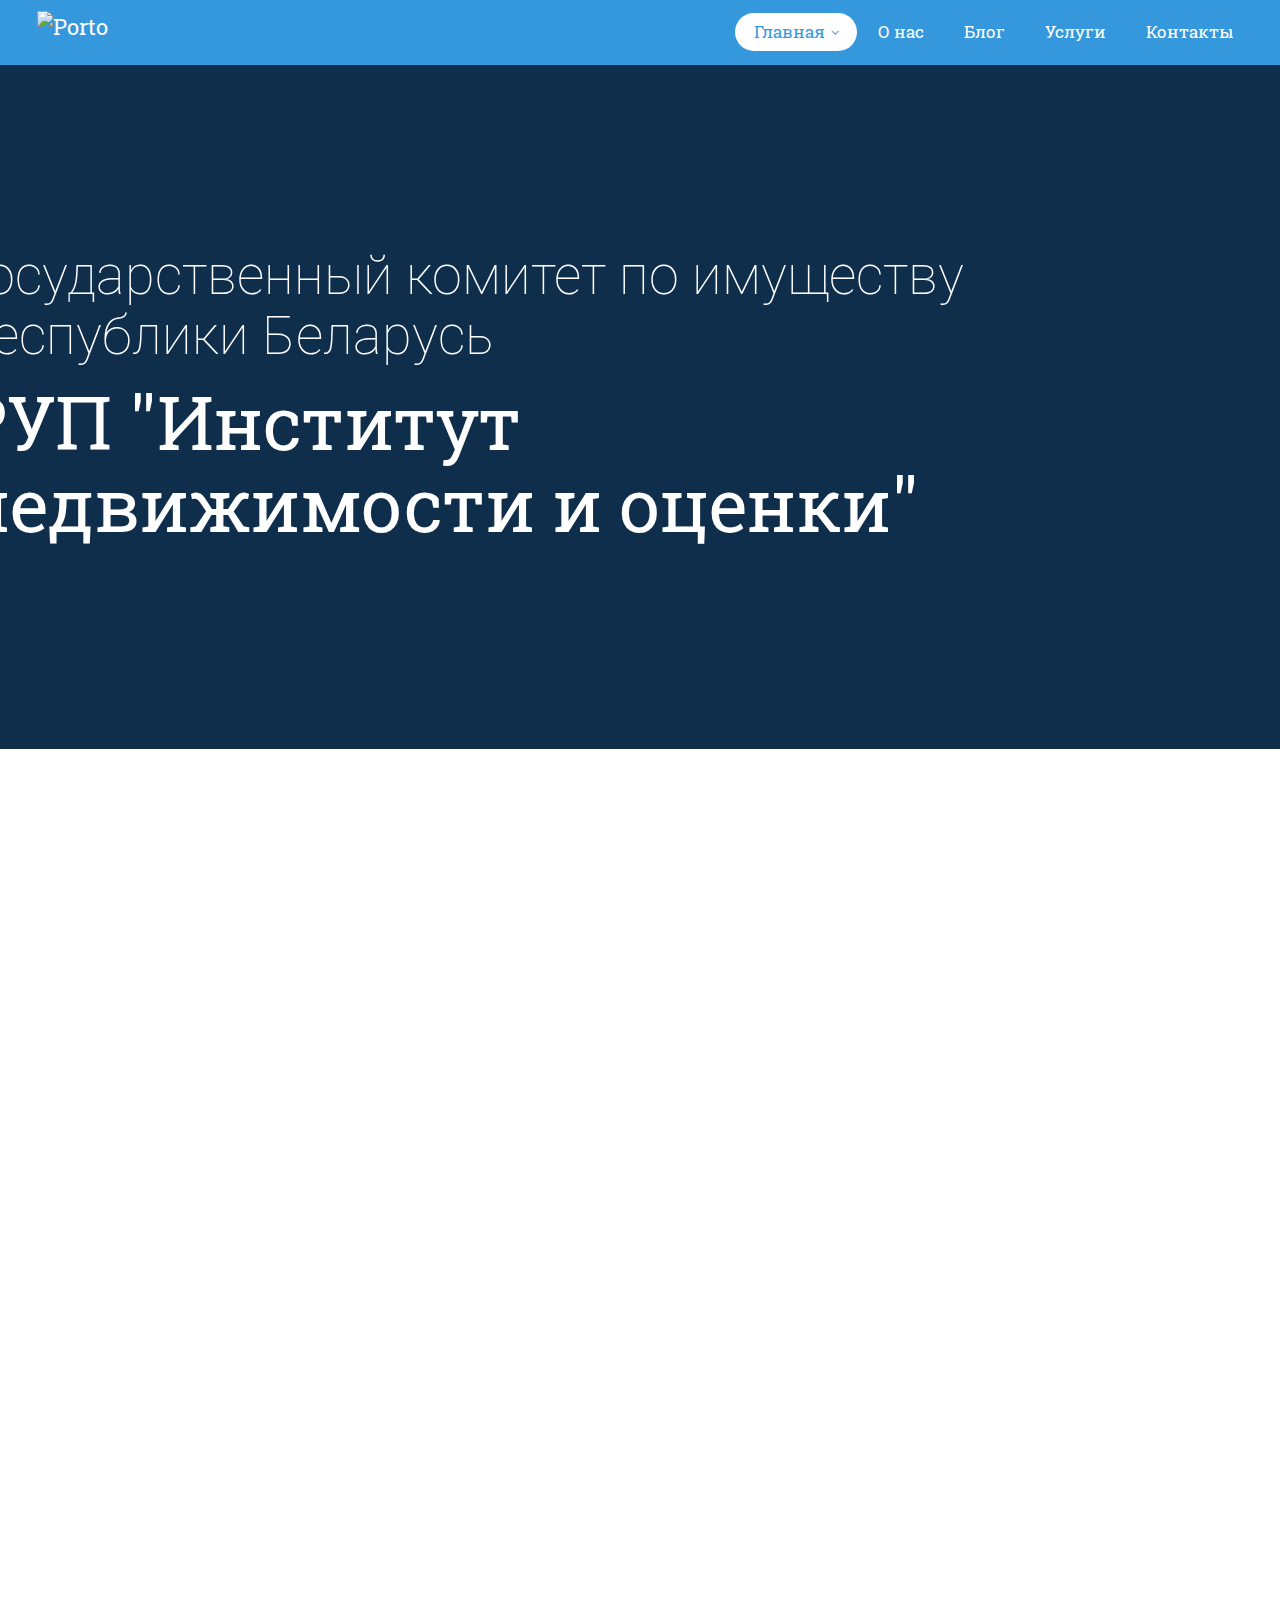
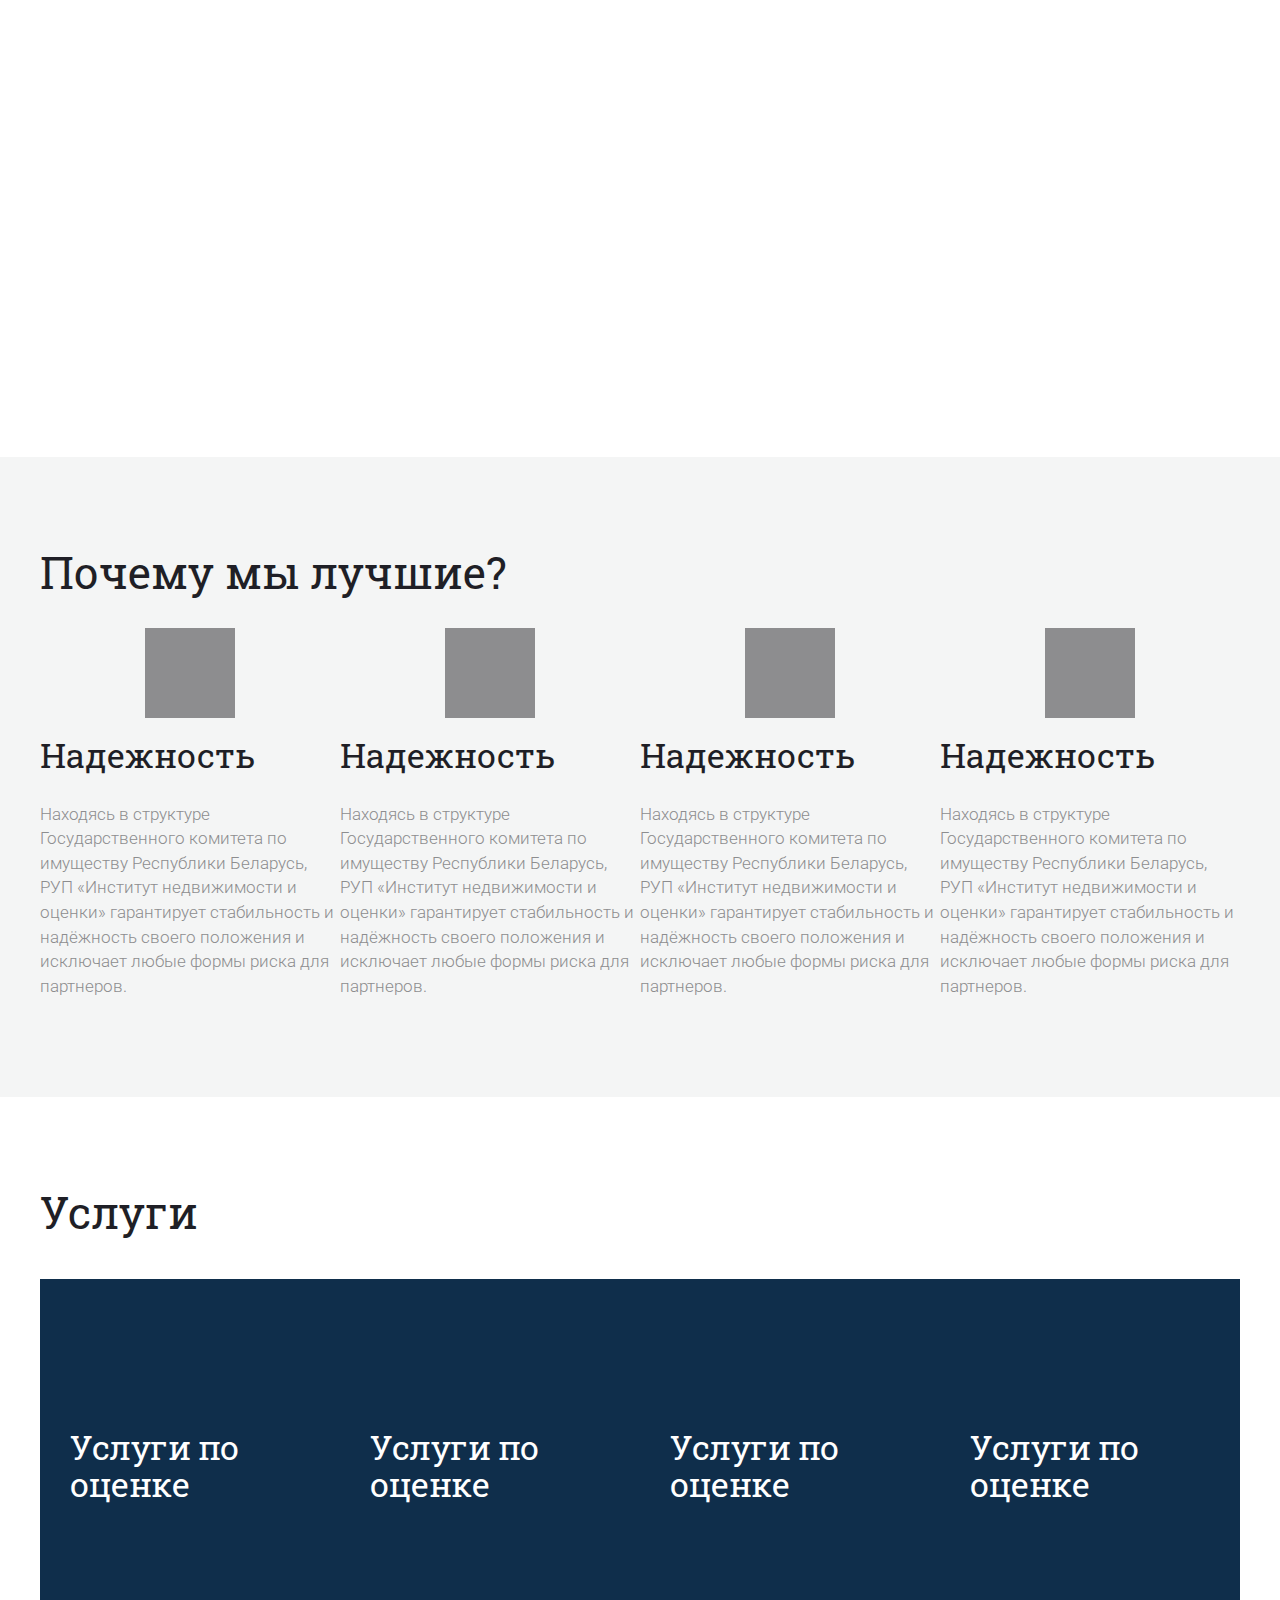
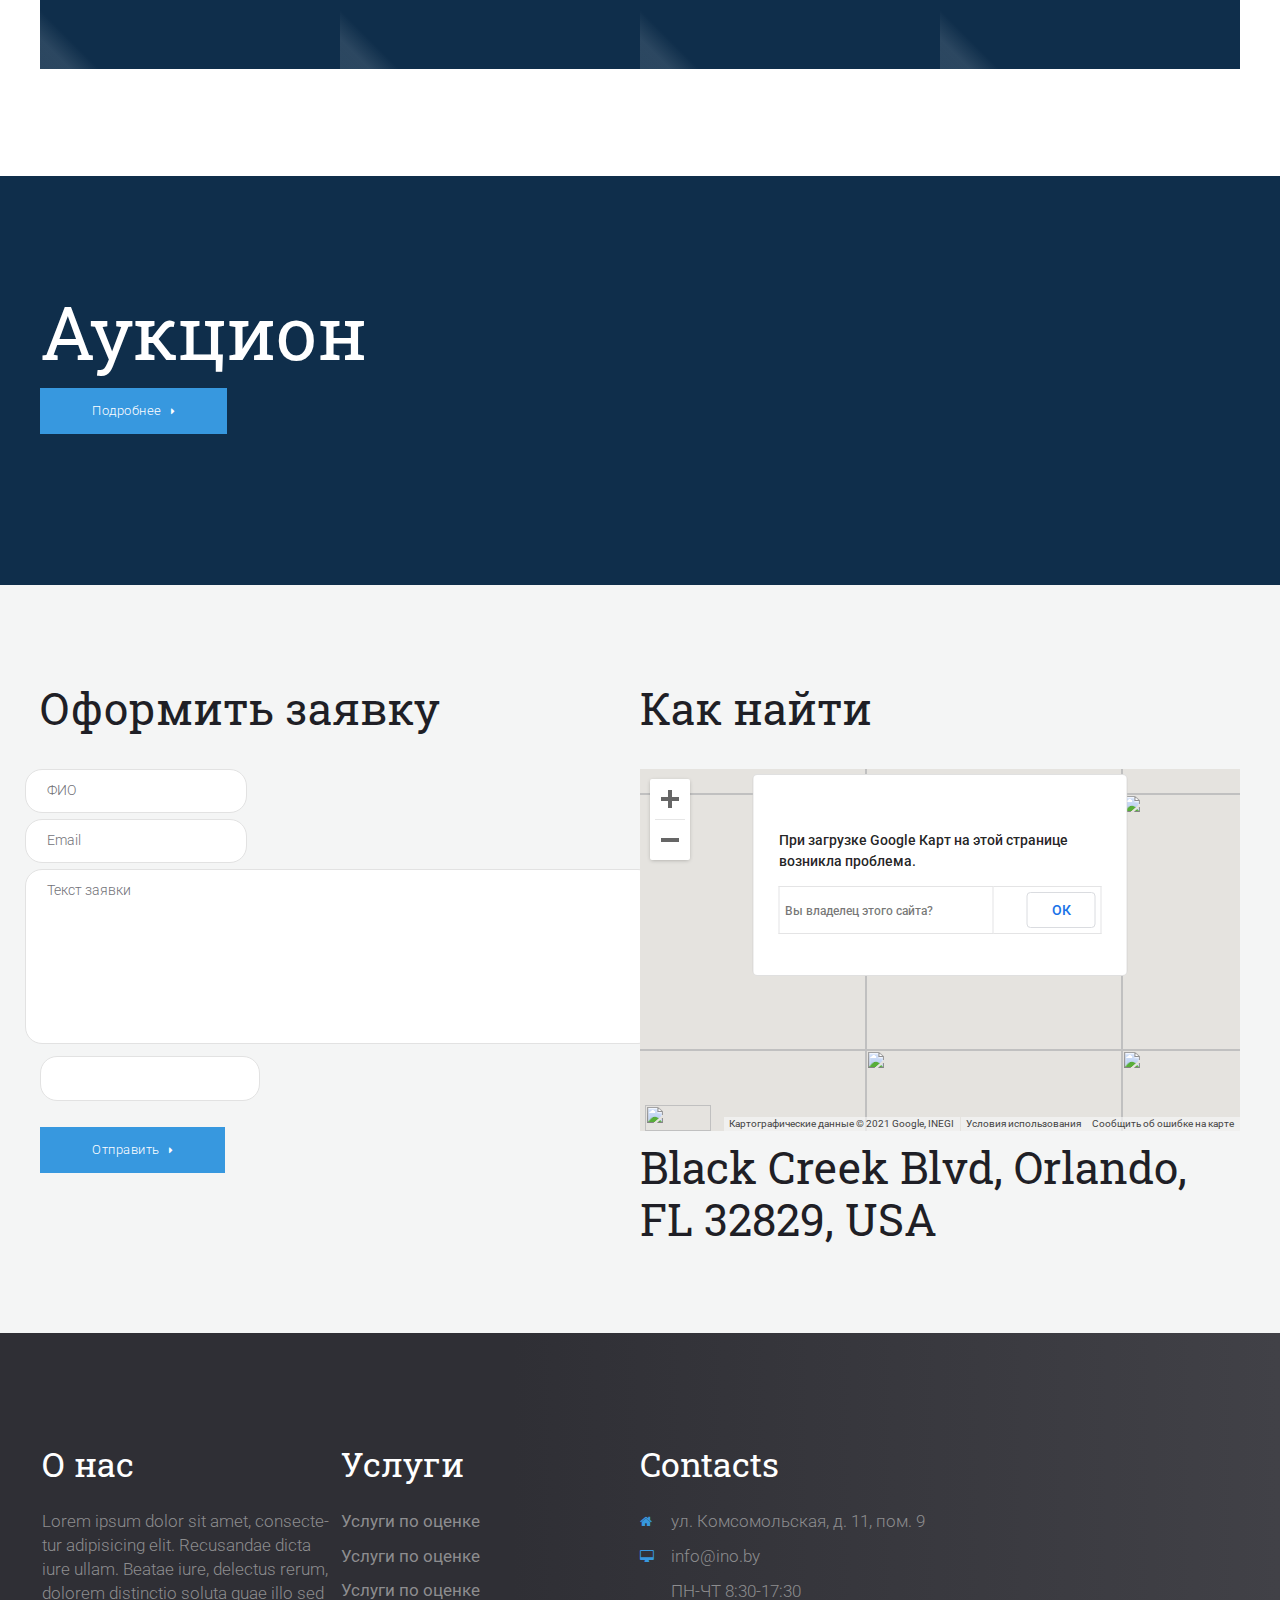
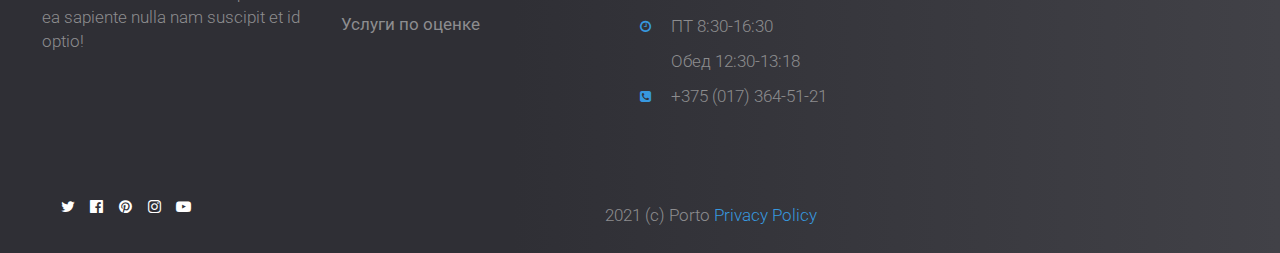
==== index.html @ dc5984ac "first commit" ====
<!DOCTYPE html>
<html lang="en-US">

<head>
    <style>
        .gm-control-active>img {
            box-sizing: content-box;
            display: none;
            left: 50%;
            pointer-events: none;
            position: absolute;
            top: 50%;
            transform: translate(-50%, -50%)
        }

        .gm-control-active>img:nth-child(1) {
            display: block
        }

        .gm-control-active:hover>img:nth-child(1),
        .gm-control-active:active>img:nth-child(1) {
            display: none
        }

        .gm-control-active:hover>img:nth-child(2),
        .gm-control-active:active>img:nth-child(3) {
            display: block
        }
    </style>
    <link type="text/css" rel="stylesheet"
        href="https://fonts.googleapis.com/css?family=Roboto:300,400,500,700|Google+Sans:400,500,700">
    <style>
        .gm-ui-hover-effect {
            opacity: .6
        }

        .gm-ui-hover-effect:hover {
            opacity: 1
        }
    </style>
    <style>
        .gm-style .gm-style-cc span,
        .gm-style .gm-style-cc a,
        .gm-style .gm-style-mtc div {
            font-size: 10px;
            box-sizing: border-box
        }
    </style>
    <style>
        @media print {

            .gm-style .gmnoprint,
            .gmnoprint {
                display: none
            }
        }

        @media screen {

            .gm-style .gmnoscreen,
            .gmnoscreen {
                display: none
            }
        }
    </style>
    <style>
        .dismissButton {
            background-color: #fff;
            border: 1px solid #dadce0;
            color: #1a73e8;
            border-radius: 4px;
            font-family: Roboto, sans-serif;
            font-size: 14px;
            height: 36px;
            cursor: pointer;
            padding: 0 24px
        }

        .dismissButton:hover {
            background-color: rgba(66, 133, 244, 0.04);
            border: 1px solid #d2e3fc
        }

        .dismissButton:focus {
            background-color: rgba(66, 133, 244, 0.12);
            border: 1px solid #d2e3fc;
            outline: 0
        }

        .dismissButton:hover:focus {
            background-color: rgba(66, 133, 244, 0.16);
            border: 1px solid #d2e2fd
        }

        .dismissButton:active {
            background-color: rgba(66, 133, 244, 0.16);
            border: 1px solid #d2e2fd;
            box-shadow: 0 1px 2px 0 rgba(60, 64, 67, 0.3), 0 1px 3px 1px rgba(60, 64, 67, 0.15)
        }

        .dismissButton:disabled {
            background-color: #fff;
            border: 1px solid #f1f3f4;
            color: #3c4043
        }
    </style>
    <style>
        .gm-style-pbc {
            transition: opacity ease-in-out;
            background-color: rgba(0, 0, 0, 0.45);
            text-align: center
        }

        .gm-style-pbt {
            font-size: 22px;
            color: white;
            font-family: Roboto, Arial, sans-serif;
            position: relative;
            margin: 0;
            top: 50%;
            -webkit-transform: translateY(-50%);
            -ms-transform: translateY(-50%);
            transform: translateY(-50%)
        }
    </style>
    <style>
        .gm-style img {
            max-width: none;
        }

        .gm-style {
            font: 400 11px Roboto, Arial, sans-serif;
            text-decoration: none;
        }
    </style>
    <meta charset="UTF-8">
    <script async="" src="//www.googletagmanager.com/gtm.js?id=GTM-P9FT69"></script>
    <script id="twitter-wjs" src="https://platform.twitter.com/widgets.js"></script>
    <script src="/cdn-cgi/apps/head/3ts2ksMwXvKRuG480KNifJ2_JNM.js"></script>
    <script src="/cdn-cgi/apps/body/4o300efCt-CXoq1JEC-sVReFz48.js"></script>
    <link rel="profile" href="https://gmpg.org/xfn/11">
    <link rel="pingback" href="https://ld-wp.template-help.com/wordpress_60123/xmlrpc.php">

    <meta name="viewport" content="width=device-width, initial-scale=1">
    <title>Porto</title>
    <link rel="alternate" type="application/rss+xml" title="Porto » Feed"
        href="https://ld-wp.template-help.com/wordpress_60123/feed/">
    <link rel="alternate" type="application/rss+xml" title="Porto » Comments Feed"
        href="https://ld-wp.template-help.com/wordpress_60123/comments/feed/">
    <script type="text/javascript">
        window._wpemojiSettings = { "baseUrl": "https:\/\/s.w.org\/images\/core\/emoji\/72x72\/", "ext": ".png", "source": { "concatemoji": "https:\/\/ld-wp.template-help.com\/wordpress_60123\/wp-includes\/js\/wp-emoji-release.min.js?ver=4.5.15" } };
        !function (a, b, c) { function d(a) { var c, d, e, f = b.createElement("canvas"), g = f.getContext && f.getContext("2d"), h = String.fromCharCode; if (!g || !g.fillText) return !1; switch (g.textBaseline = "top", g.font = "600 32px Arial", a) { case "flag": return g.fillText(h(55356, 56806, 55356, 56826), 0, 0), f.toDataURL().length > 3e3; case "diversity": return g.fillText(h(55356, 57221), 0, 0), c = g.getImageData(16, 16, 1, 1).data, d = c[0] + "," + c[1] + "," + c[2] + "," + c[3], g.fillText(h(55356, 57221, 55356, 57343), 0, 0), c = g.getImageData(16, 16, 1, 1).data, e = c[0] + "," + c[1] + "," + c[2] + "," + c[3], d !== e; case "simple": return g.fillText(h(55357, 56835), 0, 0), 0 !== g.getImageData(16, 16, 1, 1).data[0]; case "unicode8": return g.fillText(h(55356, 57135), 0, 0), 0 !== g.getImageData(16, 16, 1, 1).data[0] }return !1 } function e(a) { var c = b.createElement("script"); c.src = a, c.type = "text/javascript", b.getElementsByTagName("head")[0].appendChild(c) } var f, g, h, i; for (i = Array("simple", "flag", "unicode8", "diversity"), c.supports = { everything: !0, everythingExceptFlag: !0 }, h = 0; h < i.length; h++)c.supports[i[h]] = d(i[h]), c.supports.everything = c.supports.everything && c.supports[i[h]], "flag" !== i[h] && (c.supports.everythingExceptFlag = c.supports.everythingExceptFlag && c.supports[i[h]]); c.supports.everythingExceptFlag = c.supports.everythingExceptFlag && !c.supports.flag, c.DOMReady = !1, c.readyCallback = function () { c.DOMReady = !0 }, c.supports.everything || (g = function () { c.readyCallback() }, b.addEventListener ? (b.addEventListener("DOMContentLoaded", g, !1), a.addEventListener("load", g, !1)) : (a.attachEvent("onload", g), b.attachEvent("onreadystatechange", function () { "complete" === b.readyState && c.readyCallback() })), f = c.source || {}, f.concatemoji ? e(f.concatemoji) : f.wpemoji && f.twemoji && (e(f.twemoji), e(f.wpemoji))) }(window, document, window._wpemojiSettings);
    </script>
    <style type="text/css">
        img.wp-smiley,
        img.emoji {
            display: inline !important;
            border: none !important;
            box-shadow: none !important;
            height: 1em !important;
            width: 1em !important;
            margin: 0 .07em !important;
            vertical-align: -0.1em !important;
            background: none !important;
            padding: 0 !important;
        }
    </style>
    <link rel="stylesheet" id="contact-form-7-css"
        href="https://ld-wp.template-help.com/wordpress_60123/wp-content/plugins/contact-form-7/includes/css/styles.css?ver=4.5"
        type="text/css" media="all">
    <link rel="stylesheet" id="kamn-css-easy-twitter-feed-widget-css"
        href="https://ld-wp.template-help.com/wordpress_60123/wp-content/plugins/easy-twitter-feed-widget/easy-twitter-feed-widget.css?ver=4.5.15"
        type="text/css" media="all">
    <link rel="stylesheet" id="font-awesome-css"
        href="font-awesome.css"
        type="text/css" media="all">
    <link rel="stylesheet" id="material-icons-css"
        href="https://ld-wp.template-help.com/wordpress_60123/wp-content/themes/porto/assets/css/material-icons.min.css?ver=2.2.0"
        type="text/css" media="all">
    <link rel="stylesheet" id="magnific-popup-css"
        href="https://ld-wp.template-help.com/wordpress_60123/wp-content/themes/porto/assets/css/magnific-popup.min.css?ver=1.0.1"
        type="text/css" media="all">
    <link rel="stylesheet" id="jquery-swiper-css"
        href="https://ld-wp.template-help.com/wordpress_60123/wp-content/themes/porto/assets/css/swiper.min.css?ver=3.3.0"
        type="text/css" media="all">
    <link rel="stylesheet" id="porto-theme-style-css"
        href="porto-theme-style.css"
        type="text/css" media="all">
    <link rel="stylesheet" id="cherry-google-fonts-css"
        href="//fonts.googleapis.com/css?family=Roboto%3A300%7CRoboto+Slab%3A400&amp;subset=latin&amp;ver=4.5.15"
        type="text/css" media="all">
    <link rel="stylesheet" id="tm-builder-modules-style-css"
        href="https://ld-wp.template-help.com/wordpress_60123/wp-content/plugins/power-builder/framework/assets/css/style.css?ver=1.0.0"
        type="text/css" media="all">
    <script type="text/javascript"
        src="https://ld-wp.template-help.com/wordpress_60123/wp-includes/js/jquery/jquery.js?ver=1.12.4"></script>
    <script type="text/javascript"
        src="https://ld-wp.template-help.com/wordpress_60123/wp-includes/js/jquery/jquery-migrate.min.js?ver=1.4.1"></script>
    <link rel="https://api.w.org/" href="https://ld-wp.template-help.com/wordpress_60123/wp-json/">
    <link rel="EditURI" type="application/rsd+xml" title="RSD"
        href="https://ld-wp.template-help.com/wordpress_60123/xmlrpc.php?rsd">
    <link rel="wlwmanifest" type="application/wlwmanifest+xml"
        href="https://ld-wp.template-help.com/wordpress_60123/wp-includes/wlwmanifest.xml">
    <meta name="generator" content="WordPress 4.5.15">
    <link rel="canonical" href="https://ld-wp.template-help.com/wordpress_60123/">
    <link rel="shortlink" href="https://ld-wp.template-help.com/wordpress_60123/">
    <link rel="alternate" type="application/json+oembed"
        href="https://ld-wp.template-help.com/wordpress_60123/wp-json/oembed/1.0/embed?url=https%3A%2F%2Fld-wp.template-help.com%2Fwordpress_60123%2F">
    <link rel="alternate" type="text/xml+oembed"
        href="https://ld-wp.template-help.com/wordpress_60123/wp-json/oembed/1.0/embed?url=https%3A%2F%2Fld-wp.template-help.com%2Fwordpress_60123%2F&amp;format=xml">
    <style type="text/css">
        .recentcomments a {
            display: inline !important;
            padding: 0 !important;
            margin: 0 !important;
        }
    </style>
    <link rel="icon"
        href="https://ld-wp.template-help.com/wordpress_60123/wp-content/uploads/2016/08/cropped-favicon-32x32.png"
        sizes="32x32">
    <link rel="icon"
        href="https://ld-wp.template-help.com/wordpress_60123/wp-content/uploads/2016/08/cropped-favicon-192x192.png"
        sizes="192x192">
    <link rel="apple-touch-icon-precomposed"
        href="https://ld-wp.template-help.com/wordpress_60123/wp-content/uploads/2016/08/cropped-favicon-180x180.png">
    <meta name="msapplication-TileImage"
        content="https://ld-wp.template-help.com/wordpress_60123/wp-content/uploads/2016/08/cropped-favicon-270x270.png">
    <style type="text/css">
        /* #Typography */
        body {
            font-style: normal;
            font-weight: 300;
            font-size: 17px;
            line-height: 1.45;
            font-family: Roboto, sans-serif;
            letter-spacing: 0px;
            text-align: left;
            color: #727278;
        }

        h1 {
            font-style: normal;
            font-weight: 400;
            font-size: 47px;
            line-height: 1.1;
            font-family: 'Roboto Slab', serif;
            letter-spacing: 0px;
            text-align: inherit;
            color: #1f1f26;
        }

        h2 {
            font-style: normal;
            font-weight: 400;
            font-size: 32px;
            line-height: 1.1;
            font-family: 'Roboto Slab', serif;
            letter-spacing: -0.5px;
            text-align: inherit;
            color: #1f1f26;
        }

        h3 {
            font-style: normal;
            font-weight: 400;
            font-size: 27px;
            line-height: 1.2;
            font-family: 'Roboto Slab', serif;
            letter-spacing: 0px;
            text-align: inherit;
            color: #1f1f26;
        }

        h4 {
            font-style: normal;
            font-weight: 400;
            font-size: 24px;
            line-height: 1.3;
            font-family: 'Roboto Slab', serif;
            letter-spacing: 0px;
            text-align: inherit;
            color: #1f1f26;
        }

        h5 {
            font-style: normal;
            font-weight: 400;
            font-size: 28px;
            line-height: 1.4;
            font-family: 'Roboto Slab', serif;
            letter-spacing: 0px;
            text-align: inherit;
            color: #1f1f26;
        }

        h6 {
            font-style: normal;
            font-weight: 400;
            font-size: 18px;
            line-height: 1.78;
            font-family: 'Roboto Slab', serif;
            letter-spacing: 0px;
            text-align: inherit;
            color: #1f1f26;
        }

        @media (min-width: 992px) {
            h1 {
                font-size: 134px;
            }

            h2 {
                font-size: 74px;
            }

            h3 {
                font-size: 44px;
            }

            h4 {
                font-size: 34px;
            }
        }

        a,
        h1 a:hover,
        h2 a:hover,
        h3 a:hover,
        h4 a:hover,
        h5 a:hover,
        h6 a:hover,
        .not-found .page-title {
            color: #3798df;
            transition: .4s all ease;
        }

        a:hover {
            color: #1f1f26;
        }

        /* #Invert Color Scheme */
        .invert {
            color: #8d8d8f;
        }

        .invert h1 {
            color: #fff;
        }

        .invert h2 {
            color: #fff;
        }

        .invert h3 {
            color: #fff;
        }

        .invert h4 {
            color: #fff;
        }

        .invert h5 {
            color: #fff;
        }

        .invert h6 {
            color: #fff;
        }

        .invert a {
            color: #fff;
        }

        .invert a:hover {
            color: #ffffff;
        }

        .invert .btn:hover {
            color: #fff;
        }

        .footer-area.widget-area ul a {
            color: #8d8d8f;
        }

        .footer-area.widget-area ul a:hover {
            color: #ffffff;
        }

        /* #Layout */
        @media (min-width: 1200px) {
            .container {
                max-width: 1200px;
            }
        }

        .ball-beat>div {
            background: #3798df;
        }

        /* #Elements */
        blockquote {
            font-weight: 400;
            color: #1f1f26;
            font-family: Roboto Slab, serif;
            font-size: 18px;
            line-height: 1.78;
        }

        blockquote:before {
            color: #3798df;
        }

        blockquote cite {
            font-size: 14px;
            font-family: Roboto, sans-serif;
            color: #3798df;
            font-style: normal;
            font-weight: 300;
            line-height: 1.45;
            letter-spacing: 0px;
            text-align: left;
        }

        blockquote a:hover {
            color: #3798df;
        }

        code {
            color: #fff;
            background: #3798df;
        }

        ol li:before,
        .site-main ul li::before {
            color: #3798df;
        }

        ul.link-view {
            color: #3798df;
        }

        .list-no-styles ul {
            font-size: 18px;
            line-height: 25px;
            font-weight: 400;
            font-family: Roboto Slab, serif;
        }

        code {
            font-family: Roboto, sans-serif;
        }

        .home .breadcrumbs h5,
        .home .breadcrumbs {
            color: #fff;
        }

        /* #Header */
        .header-container {
            background-color: #3598dd;
            background-image: url();
            background-repeat: repeat;
            background-position: center top;
            background-attachment: scroll;
        }

        /* ##Logo */
        .site-logo {
            font-style: normal;
            font-weight: 400;
            font-size: 22px;
            font-family: 'Roboto Slab', serif;
        }

        .site-logo__link:hover {
            color: #f4f4f4;
        }

        /* ##Top Panel */
        .top-panel {
            background-color: #3598dd;
        }

        .top-panel__message .fa,
        .top-panel__message .material-icons {
            color: #3798df;
        }

        .top-panel.srch-on .header__search .search-form {
            background: #3798df;
        }

        /* #Search Form */
        .search-form__field {
            color: #727278;
        }

        .search-form__field::-webkit-input-placeholder {
            color: #727278;
        }

        .search-form__field::-moz-placeholder {
            color: #727278;
        }

        .search-form__field:-moz-placeholder {
            color: #727278;
        }

        .search-form__field:-ms-input-placeholder {
            color: #727278;
        }

        .top-panel .search-form__submit {
            color: #f4f4f4;
        }

        .top-panel .search-form__submit:hover {
            opacity: 0.6;
        }

        /* #Comment, Contact, Password Forms */
        .comment-form .submit,
        .wpcf7-submit,
        .post-password-form label+input {
            color: #fff;
            background-color: #3798df;
            border-color: #3798df;
        }

        .comment-form .submit:hover,
        .wpcf7-submit:hover,
        .post-password-form label+input:hover {
            color: #fff;
            background-color: rgb(30, 127, 198);
            border-color: rgb(30, 127, 198);
        }

        .comment-form .submit:focus,
        .wpcf7-submit:focus,
        .post-password-form label+input:focus {
            box-shadow: 0 0 10px #3798df;
        }

        /* #Input Placeholders */
        ::-webkit-input-placeholder {
            color: #727278;
        }

        ::-moz-placeholder {
            color: #727278;
        }

        :-moz-placeholder {
            color: #727278;
        }

        :-ms-input-placeholder {
            color: #727278;
        }

        /* #Social */
        .social-list a,
        .social-list a:hover,
        .share-btns__link:hover {
            color: #fff;
            ;
        }

        .social-list a:hover::before,
        .share-btns__link {
            color: #3798df;
        }

        .site-header .social-list a:hover,
        .site-header .social-list a:hover::before {
            color: #3798df;
        }

        .share-btns__link:hover {
            color: #1f1f26;
        }

        .social-list--footer .menu-item a:hover {
            color: #fff;
        }

        .social-list--footer .menu-item a:hover::before {
            color: #3798df;
        }

        /* #Social (invert scheme) */
        .invert .social-list a {
            color: #fff;
        }

        .invert .social-list a:hover {
            color: #f4f4f4;
        }

        .site-header.default .social-list,
        .site-header.centered .social-list,
        .site-header.minimal .social-list {
            background: #3798df;
        }

        /* #Main Menu */
        .main-navigation .menu,
        .main-navigation .menu>li>a {
            color: #fff;
            font-style: normal;
            font-weight: 400;
            font-family: 'Roboto Slab', serif;
        }

        .main-navigation .menu,
        .main-navigation .menu a {
            color: #3798df;
        }

        .main-navigation .menu>li>a:hover,
        .main-navigation .menu>li.menu-hover>a,
        .main-navigation .menu>li.current_page_item>a,
        .main-navigation .menu>li.current_page_ancestor>a,
        .main-navigation .menu>li.current-menu-item>a,
        .main-navigation .menu>li.current-menu-ancestor>a {
            color: #3798df;
            background: #fff;
        }

        @media (max-width: 767px) {

            .main-navigation .menu>li>a:hover,
            .main-navigation .menu>li.menu-hover>a,
            .main-navigation .menu>li.current_page_item>a,
            .main-navigation .menu>li.current_page_ancestor>a,
            .main-navigation .menu>li.current-menu-item>a,
            .main-navigation .menu>li.current-menu-ancestor>a {
                color: #1f1f26;
                background: none;
            }
        }

        .main-navigation .sub-menu {
            background: #fff;
            border: 2px solid #3798df;
            box-sizing: border-box;
        }

        .main-navigation ul ul a {
            color: #727278;
        }

        .main-navigation .sub-menu>li>a:hover,
        .main-navigation .sub-menu>li.menu-hover>a,
        .main-navigation .sub-menu>li.current_page_item>a,
        .main-navigation .sub-menu>li.current_page_ancestor>a,
        .main-navigation .sub-menu>li.current-menu-item>a,
        .main-navigation .sub-menu>li.current-menu-ancestor>a {
            color: #1f1f26;
        }

        .menu-item__desc {}

        /* #Footer Menu */
        .footer-menu__items li.current-menu-item a,
        .footer-menu__items li.current_page_item a {
            color: #727278;
        }

        @media (min-width: 768px) {

            .main-navigation .menu>li.current-menu-ancestor::after,
            .main-navigation .menu>li.current-page-item::after,
            .main-navigation .menu>li.current-menu-item::after,
            .main-navigation .menu>li:hover::after {
                color: #3798df;
                z-index: 111111;
            }
        }

        /* #Entry Meta */
        .post__cats {
            font-family: 'Roboto Slab', serif;
            font-size: 13px;
            font-weight: 300;
        }

        .post__cats a,
        .sticky__label {
            color: #fff;
            background-color: #3798df;
        }

        .post__cats a:hover {
            color: #3798df;
            background-color: #1f1f26;
        }

        .entry-meta .material-icons,
        .post__tags .material-icons,
        .entry-meta .fa,
        .post__tags .fa {
            color: rgba(55, 152, 223, 0.3);
        }

        .invert .post__cats a:hover {
            color: #3798df;
            background-color: #8d8d8f;
        }

        /* #Post Format */
        .format-quote .post-quote {
            color: #8d8d8f;
            background-color: #f4f4f4;
        }

        .has-thumb .post-thumbnail__format-link,
        .post-format-link,
        .post-format-link:hover {
            color: #fff;
            background-color: rgba(55, 152, 223, 0.8);
            font-family: 'Roboto Slab', serif;
            text-decoration: none;
        }

        .post-format-link {
            font-size: 18px;
        }

        .post-format-link:hover {
            color: rgb(0, 0, 0);
        }

        @media (max-width: 567px) {
            .post-format-link {
                font-size: 15px;
            }
        }

        .has-thumb .post-thumbnail__format-link .post-format-link {
            background: none;
        }

        /* #Author Bio */
        .post-author__holder {
            background-color: #f8f8f8;
            font-size: 18px;
            line-height: 28px;
        }

        .post-author__title a:hover {
            color: #ffffff;
        }

        .comments-area {
            background-color: #f8f8f8;
        }

        /* #Comment Reply Link */
        #cancel-comment-reply-link {
            color: #3798df;
        }

        #cancel-comment-reply-link:hover {
            color: #f4f4f4;
        }

        /*audio player*/
        .mejs-container.mejs-audio {
            max-width: 651px;
            margin-bottom: 10px;
        }

        .mejs-controls .mejs-time-rail .mejs-time-current {
            background: #3798df !important;
        }

        /* #Paginations */
        .page-numbers,
        .page-links a {
            font-style: normal;
            font-weight: 400;
            font-size: 18px;
            font-family: 'Roboto Slab', serif;
            letter-spacing: 0px;
            color: #1f1f26;
        }

        a.page-numbers:hover,
        .page-numbers.current,
        .page-links a:hover,
        .page-links>.page-links__item {
            color: #3798df;
            border-color: #3798df;
        }

        .page-numbers.next,
        .page-numbers.prev {
            border: 2px solid #1f1f26;
            color: #1f1f26;
        }

        .page-numbers.next:hover,
        .page-numbers.prev:hover {
            color: #3798df;
            border-color: #3798df;
            border-width: 2px;
        }

        /* #Breadcrumbs */
        .breadcrumbs__item {
            font-style: normal;
            font-weight: 300;
            font-size: 14px;
            line-height: 1.5;
            font-family: Roboto, sans-serif;
            letter-spacing: 0px;
        }

        @media (min-width: 991px) {
            line-height: 2.7;
        }

        .post-navigation {
            font-style: normal;
            font-weight: 400;
            font-size: 18px;
            line-height: 1.78;
            font-family: 'Roboto Slab', serif;
            letter-spacing: 0px;
            text-align: inherit;
            color: #1f1f26;
        }

        .post-navigation a {
            color: #1f1f26;
        }

        .post-navigation a:before,
        .post-navigation a:after,
        .post-navigation a:hover {
            color: #3798df;
        }

        /* #Footer */
        .site-footer {
            background-color: #2f2f35;
            background: #2f2f35;
            background: -webkit-linear-gradient(to right, #2f2f35 40%, rgb(65, 65, 71) 100%);
            background: linear-gradient(to right, #2f2f35 40%, rgb(65, 65, 71) 100%);
        }

        .footer-area-wrap {
            background-color: #2f2f35;
            background: -webkit-linear-gradient(to right, #2f2f35 40%, rgb(65, 65, 71) 100%);
            background: linear-gradient(to right, #2f2f35 40%, rgb(65, 65, 71) 100%);
        }

        .site-info a:hover {
            color: #727278;
        }

        .footer-container {
            color: #8d8d8f;
        }

        .footer-menu__items .menu-item a {
            color: #fff;
        }

        .footer-menu__items li.current-menu-item a,
        .footer-menu__items li.current_page_item a,
        .footer-menu__items .menu-item a:hover {
            color: #3798df;
        }

        /* #ToTop button */
        #toTop {
            color: #fff;
            background-color: #3798df;
        }

        #toTop:hover {
            color: #3798df;
            background-color: #1f1f26;
        }

        #toTop:before {
            color: inherit;
        }

        /* #Page Preloader */
        .page-preloader__cube:before {
            background-color: #3798df;
        }

        /* #Button Appearance Styles (regular scheme) */
        .btn-default,
        .btn-primary,
        .btn-secondary,
        .btn-default:hover,
        .btn-primary:hover,
        .btn-secondary:hover {
            color: #fff;
        }

        .btn-default {
            background-color: #3798df;
            border-color: #3798df;
        }

        .btn-default:hover {
            background-color: #1f1f26;
            border-color: #1f1f26;
        }

        .btn-default:focus {
            box-shadow: 0 0 10px #3798df;
            _butt
        }

        .site-main .btn,
        .btn {
            background-color: #3798df;
            border-color: #3798df;
            font-weight: 300;
        }

        .btn:hover,
        .btn:active {
            color: #fff;
            font-weight: 300;
            box-shadow: 0 0 16px rgba(55, 152, 223, 0.8);
        }

        .btn-secondary:hover,
        .btn-secondary:active {
            box-shadow: none;
        }

        .btn-primary {}

        #page #tm_builder_outer_content .tm_pb_button:focus,
        #page #tm_builder_outer_content .tm_pb_button:active,
        #page #tm_builder_outer_content .tm_pb_button:hover,
        .btn-primary:focus,
        .btn-primary:active,
        .btn-primary:hover {
            background-color: #3798df;
            border-color: #3798df;
            color: #fff;
            box-shadow: 0 0 16px rgba(55, 152, 223, 0.8);
        }

        #page #tm_builder_outer_content .tm_pb_button:focus,
        .btn-primary:focus {
            box-shadow: 0 0 0px #3798df;
        }

        .site-main .btn-secondary,
        .btn-secondary {
            color: #3798df;
            background: none;
            border: none;
            padding: 0;
            font-size: 13px;
            font-family: 'Roboto Slab', serif;
        }

        .btn-secondary:focus,
        .btn-secondary:hover {
            color: #1f1f26;
            background: none;
        }

        .btn-third {
            background-color: #f4f4f4;
            border-color: #f4f4f4;
        }

        .btn-third:hover {
            background-color: rgb(219, 219, 219);
            border-color: rgb(219, 219, 219);
        }

        .btn-third:focus {
            box-shadow: 0 0 10px #f4f4f4;
        }

        /* #Button Appearance Styles (invert scheme) */
        .invert .btn-default {
            color: #3798df;
            background-color: #fff;
            border-color: #fff;
        }

        .invert .btn-default:hover {
            color: #3798df;
            background-color: #ffffff;
            border-color: #ffffff;
        }

        .invert .btn-default:focus {
            box-shadow: 0 0 10px #fff;
        }

        .invert .btn-secondary {
            color: #3798df;
            background-color: #fff;
            border-color: #fff;
        }

        .invert .btn-secondary:hover {
            color: #3798df;
            background-color: rgb(230, 230, 230);
            border-color: rgb(230, 230, 230);
        }

        .invert .btn-secondary:focus {
            box-shadow: 0 0 10px #fff;
        }

        .invert-btn .btn:hover,
        .invert-btn .tm_pb_button:hover {
            color: #3798df !important;
            background: #fff !important;
        }

        .widget {
            font-weight: 400;
        }

        .textwidget,
        .follow-block__message {
            font-weight: 300;
        }

        /* #Widgets (defaults) */
        .widget li {
            /* color: #3798df; */
        }

        .invert .widget li {
            /* color: #fff; */
        }

        .invert .widget select {
            color: #727278;
        }

        /* #Widget Calendar */
        .widget_calendar,
        .widget_calendar caption {
            font-family: Roboto Slab, serif;
            font-size: 20px;
            color: #1f1f26;
        }

        .invert .widget_calendar,
        .invert .widget_calendar caption {
            color: #fff;
        }

        @media (min-width: 1199px) {

            .widget_calendar,
            .widget_calendar caption {
                font-size: 38px;
            }

            .invert .widget_calendar .calendar_wrap {
                font-size: 30px;
            }

            .invert .widget_calendar {
                margin-top: 34px;
            }
        }

        .widget_calendar caption {
            text-align: right;
            font-size: 18px;
        }

        .invert .widget_calendar th {
            color: #fff;
        }

        .widget_calendar tbody a {
            color: #fff;
            background: #3798df;
            border-radius: 50%;
            display: inline-block;
            overflow: hidden;
        }

        .widget_calendar tbody a:hover {
            background: #1f1f26;
        }

        .widget_calendar #today {
            color: #3798df;
        }

        /* #Widget Tag Cloud */
        .widget_tag_cloud {
            padding-bottom: 35px;
        }

        .tagcloud a {
            color: #1f1f26;
            font-family: Roboto Slab, serif;
            font-size: 18px !important;
        }

        .tagcloud a:hover {
            color: #3798df;
        }

        .invert .tagcloud a {
            color: #fff;
        }

        .invert .tagcloud a:hover {
            color: #8d8d8f;
        }

        /* #Widget Recent Posts */
        .widget_recent_entries a {
            color: #1f1f26;
            font-family: Roboto Slab, serif;
            font-size: 18px;
            line-height: 1.1;
            font-weight: 400;
        }

        .invert .widget_recent_entries a {
            color: #fff;
        }

        .widget_recent_entries a:hover {
            color: #3798df;
        }

        .widget_recent_entries .post-date {
            color: #3798df;
        }

        .invert .widget_recent_entries .post-date {
            color: #3798df;
        }

        /* #Widget Recent Comments */
        .widget_recent_comments .recentcomments>a {
            color: #1f1f26;
            font-family: Roboto Slab, serif;
            font-size: 18px;
            line-height: 1.1;
            display: block !important;
            margin-top: 8px !important;
        }

        .invert .widget_recent_comments .recentcomments>a {
            color: #fff;
        }

        .widget_recent_comments .recentcomments>a:hover {
            color: #3798df;
        }

        .widget_recent_comments .comment-author-link {
            color: #3798df;
        }

        /*--------------------------------------------------------------# Widget Archive--------------------------------------------------------------*/
        .widget_archive {
            background: #f4f4f4;
        }

        /*--------------------------------------------------------------# Widget Categories--------------------------------------------------------------*/
        .widget_categories {
            background: #1f1f26;
        }

        #page #tm_builder_outer_content .widget_categories .widget-title,
        .widget_categories .widget-title {
            color: #fff;
        }

        .widget_categories a:hover {
            color: #fff;
        }

        .invert .widget_categories a:hover {
            color: #3798df;
        }

        /*--------------------------------------------------------------# Widget Text--------------------------------------------------------------*/
        .widget_text {
            color: #1f1f26;
        }

        .footer-area.widget-area .widget_text ul li i {
            color: #3798df;
        }

        .invert .widget_text {
            color: #8d8d8f;
        }

        #sidebar-primary .widget_nav_menu ul.menu li:before {
            color: #3798df;
        }

        #sidebar-primary .widget_nav_menu ul.menu li a {
            color: #727278;
        }

        #sidebar-primary .widget_nav_menu ul.menu li a:hover {
            color: #3798df;
        }

        .widget-taxonomy-tiles__content::before {
            background-color: #3798df;
        }

        .widget-taxonomy-tiles__inner:hover .widget-taxonomy-tiles__content::before {
            background-color: #f4f4f4;
        }

        .widget-taxonomy-tiles__content a:hover {
            color: #3798df;
        }

        .invert .widget-image-grid__content::before {
            background: #f4f4f4;
        }

        .invert .widget-image-grid__title a:hover,
        .invert .widget-image-grid__link:hover {
            color: #3798df;
        }

        /* #Carousel */
        .swiper-slide:hover {
            background-color: rgba(55, 152, 223, 0.1);
        }

        .swiper-pagination-bullet {
            background-color: #3798df;
        }

        .swiper-button-next,
        .swiper-button-prev {
            border: 1px solid rgba(#fff, 0.4);
            color: rgba(#fff, 0.4);
        }

        .swiper-button-next:not(.swiper-button-disabled):hover {
            color: #fff;
            border-color: #fff;
        }

        .swiper-button-prev:not(.swiper-button-disabled):hover {
            color: #fff;
            border-color: #fff;
        }

        .smart-slider__instance .sp-arrow {
            color: #fff;
            background-color: #f4f4f4;
        }

        .smart-slider__instance .sp-next-arrow:hover,
        .smart-slider__instance .sp-previous-arrow:hover {
            color: #fff;
            background-color: #3798df;
        }

        .smart-slider__instance .sp-selected-thumbnail {
            border-color: #3798df;
        }

        .smart-slider__instance .sp-image-container:after {
            background: rgba(244, 244, 244, 0.5);
        }

        .instagram__cover {
            background-color: #3798df;
        }

        .invert .instagram__cover {
            background-color: #fff;
            color: #3798df;
        }

        .subscribe-block__input {
            color: #727278;
        }

        .follow-block .social-list .menu-item>a::before {
            color: #1f1f26;
        }

        .follow-block .social-list .menu-item>a:hover::before {
            color: #fff;
            background: #3798df;
        }

        .invert .widget-subscribe .widget-title {
            color: #1f1f26;
        }

        .subscribe-block__error {
            color: #3798df;
        }

        .widget-subscribe .subscribe-block__input[type='email'].error {
            border: 1px solid #3798df;
        }

        /*heading*/
        #tm_builder_outer_content .tm_pb_module h1 {
            color: #1f1f26;
        }

        #tm_builder_outer_content .tm_pb_module h2 {
            /*color: #1f1f26 !important;*/
        }

        #tm_builder_outer_content .tm_audio_module_meta {
            color: #727278;
        }

        #tm_builder_outer_content .tm_audio_container .mejs-controls .mejs-horizontal-volume-slider .mejs-horizontal-volume-current {
            background: #3798df;
        }

        #tm_builder_outer_content .tm_pb_module h3 {
            color: #1f1f26;
        }

        #tm_builder_outer_content .tm_pb_module h4 {
            color: #1f1f26;
        }

        .tm_pb_builder #page #tm_builder_outer_content .tm_pb_slider_fullwidth_off.tm_pb_post_slider.tm_pb_slider .tm_pb_slide_description .tm_pb_slide_title {
            color: #3798df !important;
        }

        #tm_builder_outer_content .tm_pb_module h4:hover {
            color: #3798df;
        }

        .hover_blurb h4:hover {
            color: #3798df;
        }

        #tm_builder_outer_content h5,
        #tm_builder_outer_content .tm_pb_module.tm_pb_text h5 {
            color: #1f1f26;
        }

        #tm_builder_outer_content.tm_pb_module.invert h1 {
            color: #fff;
        }

        #tm_builder_outer_content .tm_pb_module.inverth2 {
            color: #fff;
        }

        #tm_builder_outer_content .tm_pb_module.invert h3 {
            color: #fff;
        }

        #tm_builder_outer_content.tm_pb_module.invert h4 {
            color: #fff;
        }

        #tm_builder_outer_content .invert h5,
        #tm_builder_outer_content .tm_pb_module.invert h5 {
            color: #fff;
        }

        /*slider*/
        .tm_pb_builder #tm_builder_outer_content .tm-pb-slider-arrows .tm-pb-arrow-prev,
        .tm_pb_builder #tm_builder_outer_content .tm-pb-slider-arrows .tm-pb-arrow-next {
            background: #3798df;
            border: 2px solid rgba(255, 255, 255, 0.5);
            color: rgba(255, 255, 255, 0.5) !important;
            box-shadow: none !important;
        }

        .tm_pb_builder #page #tm_builder_outer_content .tm_pb_slider h3 {
            font-family: Roboto, sans-serif;
        }

        .tm_pb_builder #tm_builder_outer_content .tm-pb-slider-arrows .tm-pb-arrow-prev:hover,
        .tm_pb_builder #tm_builder_outer_content .tm-pb-slider-arrows .tm-pb-arrow-next:hover {
            background: #3798df;
            border: 2px solid #fff;
            color: #fff !important;
        }

        .tm_pb_builder #tm_builder_outer_content .tm-pb-controllers>a::before {
            background: rgba(55, 152, 223, 0.2);
        }

        .tm_pb_builder #tm_builder_outer_content .tm-pb-controllers>a {
            background: rgba(4, 4, 4, 0.5);
        }

        .tm_pb_builder #tm_builder_outer_content .tm-pb-controllers>a,
        #tm_builder_outer_content .tm-pb-controllers .tm-pb-active-control {
            border-color: #fff !important;
        }

        .tm_pb_builder #tm_builder_outer_content .tm-pb-controllers>a:hover,
        #tm_builder_outer_content .tm-pb-controllers .tm-pb-active-control {
            background: #fff !important;
        }

        #tm_builder_outer_content .tm_pb_button {
            background-color: #3798df;
            border-color: #3798df;
            letter-spacing: 0.5px;
        }

        #page #tm_builder_outer_content .tm_pb_slide .tm_pb_button,
        #page #tm_builder_outer_content .tm_pb_slide .tm_pb_button:hover {
            background: none;
        }

        #tm_builder_outer_content .tm_pb_button:hover {
            background: #1f1f26;
        }

        #tm_builder_outer_content .tm_pb_module h1 {
            color: #3798df;
        }

        #tm_builder_outer_content .tm_pb_module h5 {
            color: #1f1f26;
        }

        .tm_pb_builder #tm_builder_outer_content .tm_pb_slide_content p a {
            font-family: Roboto, sans-serif;
        }

        .tm_pb_builder #tm_builder_outer_content .tm_pb_slide_content p a:hover {
            color: #1f1f26;
        }

        /*blog*/
        #tm_builder_outer_content .tm_pb_post_meta {
            color: #3798df;
        }

        #tm_builder_outer_content .tm_pb_post_meta .author>a {
            color: #727278;
        }

        #tm_builder_outer_content .tm_pb_post_meta .author>a:hover {
            color: #1f1f26;
        }

        #tm_builder_outer_content .tm_pb_post_meta>a {
            color: #3798df;
        }

        #tm_builder_outer_content .tm_pb_post_meta>a:hover {
            color: #1f1f26;
        }

        .tm_pb_builder #tm_builder_outer_content .tm_pb_module .entry-title {
            color: #3798df;
        }

        .tm_pb_builder #tm_builder_outer_content .tm_pb_module .entry-title:hover {
            color: #1f1f26;
        }

        #tm_builder_outer_content .tm-pb-arrow-prev,
        #tm_builder_outer_content .tm-pb-arrow-next {
            color: #3798df !important;
        }

        #tm_builder_outer_content .tm-pb-arrow-prev:hover,
        #tm_builder_outer_content .tm-pb-arrow-next:hover {
            color: #1f1f26 !important;
        }

        #tm_builder_outer_content .tm_link_content a.tm_link_main_url:hover,
        #tm_builder_outer_content .tm_link_content h2 a:hover {
            color: #727278 !important;
        }

        #tm_builder_outer_content .tm_quote_content,
        #tm_builder_outer_content .tm_link_content {
            background-color: #3798df;
        }

        #tm_builder_outer_content .tm_audio_content {
            background-color: rgb(172, 172, 172);
        }

        /*contacts*/
        p>a[href^="callto"] {
            color: #727278;
        }

        p>a[href^="callto"]:hover {
            color: #3798df;
        }

        p>a[href^="mailto"] {
            color: #3798df;
        }

        p>a[href^="mailto"]:hover {
            color: #1f1f26;
        }

        /*faqs*/
        #tm_builder_outer_content .faqs .tm_pb_text ul li {
            color: #727278;
        }

        /*social*/
        #tm_builder_outer_content ul.tm_pb_social_media_follow .tm_pb_social_icon a.icon:hover {
            color: #3798df !important;
        }

        /*booked*/
        body table.booked-calendar thead th .monthName {
            color: #727278;
            font-family: Roboto, sans-serif;
        }

        #tm_builder_outer_content .tm_pb_booked_calendar .booked-calendar-shortcode-wrap .booked-calendar-wrap .booked-calendar thead th>a::before,
        .widget.widget_booked_calendar.booked-calendar-shortcode-wrap .booked-calendar-wrap .booked-calendar thead th>a::before {
            color: #3798df;
        }

        #tm_builder_outer_content .tm_pb_booked_calendar .booked-calendar-shortcode-wrap .booked-calendar-wrap .booked-calendar thead th>a:hover::before,
        .widget.widget_booked_calendar .booked-calendar-shortcode-wrap .booked-calendar-wrap .booked-calendar thead th>a:hover::before {
            color: #1f1f26;
        }

        #tm_builder_outer_content .tm_pb_booked_calendar .booked-calendar-shortcode-wrap .booked-calendar-wrap .booked-calendar thead .days th,
        .widget.widget_booked_calendar .booked-calendar-shortcode-wrap .booked-calendar-wrap .booked-calendar thead .days th {
            background: #727278 !important;
            font-family: Roboto, sans-serif;
        }

        #tm_builder_outer_content .tm_pb_booked_calendar .booked-calendar-shortcode-wrap .booked-calendar-wrap .booked-calendar tbody tr td,
        body #tm_builder_outer_content table.booked-calendar td .date,
        #tm_builder_outer_content .tm_pb_booked_calendar .booked-calendar-shortcode-wrap .booked-calendar-wrap .booked-calendar tbody tr td.blur span,
        .widget.widget_booked_calendar .booked-calendar-shortcode-wrap .booked-calendar-wrap .booked-calendar tbody tr td,
        body .widget.widget_booked_calendar table.booked-calendar td .date,
        .widget.widget_booked_calendar .booked-calendar-shortcode-wrap .booked-calendar-wrap .booked-calendar tbody tr td.blur span {
            background: #f4f4f4;
        }

        body #tm_builder_outer_content table.booked-calendar td .date:hover,
        body .widget.widget_booked_calendar table.booked-calendar td .date:hover {
            background: #3798df !important;
        }

        #tm_builder_outer_content .tm_pb_booked_calendar .booked-calendar-shortcode-wrap .booked-calendar-wrap .booked-calendar tbody tr td span .number,
        .widget.widget_booked_calendar .booked-calendar-shortcode-wrap .booked-calendar-wrap .booked-calendar tbody tr td span .number {
            color: #3798df;
            font-family: Roboto, sans-serif;
        }

        #tm_builder_outer_content .tm_pb_booked_calendar .booked-calendar-shortcode-wrap .booked-calendar-wrap .booked-calendar tbody tr td.blur span .number,
        .widget.widget_booked_calendar .booked-calendar-shortcode-wrap .booked-calendar-wrap .booked-calendar tbody tr td.blur span .number {
            color: #727278;
        }

        #tm_builder_outer_content .tm_pb_booked_calendar .booked-calendar-shortcode-wrap .booked-calendar-wrap .booked-calendar tbody tr td.active .date,
        .widget.widget_booked_calendar .booked-calendar-shortcode-wrap .booked-calendar-wrap .booked-calendar tbody tr td.active .date {
            background: #1f1f26;
        }

        #tm_builder_outer_content .tm_pb_booked_calendar .booked-calendar-shortcode-wrap .booked-calendar-wrap .booked-calendar tbody tr.entryBlock td,
        .widget.widget_booked_calendar .booked-calendar-shortcode-wrap .booked-calendar-wrap .booked-calendar tbody tr.entryBlock td {
            border-color: #1f1f26;
        }

        #tm_builder_outer_content .tm_pb_booked_calendar .booked-calendar-shortcode-wrap .booked-calendar-wrap .booked-calendar tbody tr.entryBlock td .button,
        body .booked-modal input.button-primary[type="submit"],
        .widget.widget_booked_calendar .tm_pb_booked_calendar .booked-calendar-shortcode-wrap .booked-calendar-wrap .booked-calendar tbody tr.entryBlock td .button,
        body .booked-modal input.button-primary[type="submit"] {
            background: #3798df;
        }

        #tm_builder_outer_content .tm_pb_booked_calendar .booked-calendar-shortcode-wrap .booked-calendar-wrap .booked-calendar tbody tr.entryBlock td .button:hover,
        body .booked-modal input.button-primary[type="submit"]:hover,
        .widget.widget_booked_calendar.tm_pb_booked_calendar .booked-calendar-shortcode-wrap .booked-calendar-wrap .booked-calendar tbody tr.entryBlock td .button:hover,
        body .booked-modal input.button-primary[type="submit"]:hover {
            background: #1f1f26 !important;
        }

        .widget.widget_booked_calendar .booked-calendar-shortcode-wrap .booked-calendar-wrap .booked-calendar tbody tr.entryBlock td .button {
            background: #3798df;
        }

        .widget.widget_booked_calendar .booked-calendar-shortcode-wrap .booked-calendar-wrap .booked-calendar tbody tr.entryBlock td .button:hover {
            background: #1f1f26 !important;
        }

        body .booked-modal .bm-window .close i {
            color: #3798df;
        }

        body .booked-calendarSwitcher {
            background: #3798df !important;
        }

        body .booked-calendarSwitcher select {
            background: #1f1f26 !important;
        }

        body .booked-form .required-asterisk {
            color: #3798df;
        }

        body table.booked-calendar td.prev-date .number {
            color: #727278 !important;
        }

        body #tm_builder_outer_content table.booked-calendar td.prev-date .date:hover,
        body .widget.widget_booked_calendar table.booked-calendar td.prev-date .date:hover {
            background: #f4f4f4 !important;
        }

        body #tm_builder_outer_content table.booked-calendar td.today .date .number,
        body .widget.widget_booked_calendar table.booked-calendar td.today .date .number {
            color: #fff !important;
        }

        body #tm_builder_outer_content table.booked-calendar td.today .date,
        body .widget.widget_booked_calendar table.booked-calendar td.today .date {
            background: #3798df;
        }

        body #tm_builder_outer_content table.booked-calendar td.today:hover .date:hover,
        body .widget.widget_booked_calendar table.booked-calendar td.today:hover .date:hover {
            background: #1f1f26 !important;
        }

        .tm_pb_builder #tm_builder_outer_content .tm_pb_post .more-link {
            background: #3798df;
        }

        .tm_pb_builder #tm_builder_outer_content .tm_pb_post .more-link:hover {
            background: #1f1f26;
        }

        /* btns on red bg */
        /* small no padding */
        #page #tm_builder_outer_content .tm_pb_slider .tm_pb_button {
            color: #fff;
            ;
            padding: 0;
        }

        #page #tm_builder_outer_content .tm_pb_slider .tm_pb_button:hover {
            color: #1f1f26;
        }

        #tm_builder_outer_content .tm_pb_counter_title {
            font-family: 'Roboto Slab', serif;
            color: #1f1f26;
        }

        /*toggles*/
        /*accordion*/
        #page #tm_builder_outer_content .tm_pb_toggle_title {
            color: #1f1f26;
        }

        #page #tm_builder_outer_content .tm_pb_toggle_open .tm_pb_toggle_title,
        #page #tm_builder_outer_content .tm_pb_toggle_title:hover {
            color: #3798df;
        }

        #page #tm_builder_outer_content .tm_pb_toggle_title:before {
            color: #3798df;
        }

        @media (min-width: 991px) {
            #page #tm_builder_outer_content .tm_pb_accordion .tm_pb_toggle_open .tm_pb_toggle_title {
                font-size: 44px;
            }
        }

        #tm_builder_outer_content .tm_pb_slider {
            background: #3798df;
        }

        #page #tm_builder_outer_content .tm_pb_audio_module_content h2 {
            color: #1f1f26 !important;
        }

        #tm_builder_outer_content .tm_pb_toggle_title {
            color: #3798df;
        }

        #tm_builder_outer_content .tm_pb_column,
        #tm_builder_outer_content .tm_pb_column .tm_pb_module.tm_pb_pricin,
        #tm_builder_outer_content .tm_pb_pricing_content_top .tm_pb_tm_price {
            color: #1f1f26;
        }

        #tm_builder_outer_content .tm_pb_column .tm_pb_module.tm_pb_pricing .tm_pb_pricing_content_top .tm_pb_frequency {
            color: #3798df !important;
        }

        #tm_builder_outer_content .tm_pb_column .tm_pb_module.tm_pb_pricing .tm_pb_pricing_table.tm_pb_featured_table .tm_pb_pricing_table_button {
            /* color: #3798df; */
        }

        #page #tm_builder_outer_content .tm_pb_column .tm_pb_module.tm_pb_pricing .tm_pb_pricing_table.tm_pb_featured_table .tm_pb_pricing_table_button:hover {
            color: #3798df;
            background: #fff;
            border-color: #fff;
        }

        .tm_pb_builder #tm_builder_outer_content .tm_pb_cta.invert a.tm_pb_promo_button {
            color: #3798df;
        }

        .tm_pb_builder #tm_builder_outer_content .tm_pb_cta.invert a.tm_pb_promo_button:hover {
            background: #1f1f26;
            color: #fff;
        }

        #tm_builder_outer_content .tm_pb_promo .tm_pb_promo_description h5 {
            color: #3798df;
        }

        #tm_builder_outer_content .tm_pb_promo.invert .tm_pb_promo_description h5 {
            color: #fff;
        }

        #tm_builder_outer_content .tm_pb_module.tm_pb_tabs .tm_pb_tabs_controls li a {
            color: rgba(114, 114, 120, 0.5);
            font-weight: 400;
            font-family: 'Roboto Slab', serif;
        }

        #tm_builder_outer_content .tm_pb_module.tm_pb_tabs .tm_pb_tabs_controls li:before {
            background: #fff;
        }

        #tm_builder_outer_content .tm_pb_module.tm_pb_tabs .tm_pb_tabs_controls li:hover a,
        #tm_builder_outer_content .tm_pb_module.tm_pb_tabs .tm_pb_tabs_controls li.tm_pb_tab_active a {
            color: #3798df;
        }

        #tm_builder_outer_content .tm_pb_module.tm_pb_tabs .tm_pb_all_tabs strong,
        #tm_builder_outer_content .tm_pb_module.tm_pb_toggle .tm_pb_toggle_content strong {
            color: #3798df;
        }

        #tm_builder_outer_content .tm_pb_with_background .tm_pb_module.tm_pb_blurb .tm-pb-icon:hover::before {
            color: #3798df;
        }

        #tm_builder_outer_content .tm_pb_with_background .tm_pb_module.tm_pb_blurb a:hover {
            color: #727278 !important;
        }

        #tm_builder_outer_content .tm_pb_module.tm_pb_blurb a:hover {
            color: #1f1f26;
        }

        #tm_builder_outer_content .service-info .tm_pb_blurb .tm_pb_blurb_content h4 a {
            color: #727278;
        }

        #tm_builder_outer_content .service-info .tm_pb_blurb .tm_pb_blurb_content h4 a:hover {
            color: #3798df;
        }

        #tm_builder_outer_content .tm_pb_module.tm_pb_blurb.liner .tm_pb_blurb_content .tm_pb_blurb_content {
            background: rgba(55, 152, 223, 0.9);
        }

        #tm_builder_outer_content .tm_pb_video_play:before {
            color: #3798df;
        }

        #tm_builder_outer_content .tm_pb_module.tm_pb_countdown_timer .tm_pb_countdown_timer_container {
            font-family: 'Roboto Slab', serif;
        }

        #tm_builder_outer_content .tm_pb_module.tm_pb_countdown_timer .tm_pb_countdown_timer_container .label {
            font-family: Roboto, sans-serif;
        }

        #tm_builder_outer_content .tm_pb_module.tm_pb_countdown_timer .tm_pb_countdown_timer_container .section .value,
        #tm_builder_outer_content .countdown-sep::before {
            color: inherit !important;
        }

        .tm_pb_builder #tm_builder_outer_content .tm_pb_circle_counter .percent p {
            color: inherit !important;
        }

        #page #tm_builder_outer_content .tm_pb_module.tm_pb_countdown_timer .tm_pb_countdown_timer_container .sep.section,
        #page #tm_builder_outer_content .tm_pb_module.tm_pb_countdown_timer .tm_pb_countdown_timer_container .value {
            color: #3798df !important;
        }

        #page #tm_builder_outer_content .tm_pb_module.tm_pb_countdown_timer.invert .tm_pb_countdown_timer_container .sep.section,
        #page #tm_builder_outer_content .tm_pb_module.tm_pb_countdown_timer.invert .tm_pb_countdown_timer_container .value {
            color: inherit !important;
        }

        .tm_pb_testimonial:before {
            color: #3798df;
        }

        #tm_builder_outer_content .tm_pb_testimonial_author a:hover {
            color: #1f1f26;
        }

        #tm_builder_outer_content .tm_pb_team_member .tm_pb_team_member_description .tm_pb_team_member_name a {
            color: #3798df;
        }

        #tm_builder_outer_content .tm_pb_team_member .tm_pb_team_member_description .tm_pb_member_position {
            color: #727278;
        }

        #tm_builder_outer_content .tm_pb_team_member .tm_pb_team_member_description,
        #tm_builder_outer_content .tm_pb_team_member .tm_pb_team_member_description .tm_pb_team_member_name a:hover {
            color: #1f1f26;
        }

        #tm_builder_outer_content .tm_pb_team_member .tm_pb_team_member_description .tm_pb_member_social_links .tm-pb-icon::before {
            color: #727278;
        }

        #tm_builder_outer_content .tm_pb_team_member .tm_pb_team_member_description .tm_pb_member_social_links .tm-pb-icon:hover::before {
            color: #3798df;
        }

        #tm_builder_outer_content .tm_pb_testimonial .tm_pb_testimonial_description .tm_pb_testimonial_description_inner .tm_pb_testimonial_meta {
            color: #3798df;
        }

        #tm_builder_outer_content .tm_pb_testimonial {
            font-family: 'Roboto Slab', serif;
        }

        #page #tm_builder_outer_content .tm_pb_testimonial .tm_pb_testimonial_author {
            font-size: 24px;
            color: #3798df;
        }

        #tm_builder_outer_content .tm_pb_audio_module {
            background-color: #3798df;
        }
    </style>
    <style id="fit-vids-style">
        .fluid-width-video-wrapper {
            width: 100%;
            position: relative;
            padding: 0;
        }

        .fluid-width-video-wrapper iframe,
        .fluid-width-video-wrapper object,
        .fluid-width-video-wrapper embed {
            position: absolute;
            top: 0;
            left: 0;
            width: 100%;
            height: 100%;
        }
    </style>
    <script type="text/javascript" charset="UTF-8"
        src="https://maps-api-ssl.google.com/maps-api-v3/api/js/42/9/intl/ru_ALL/common.js"></script>
    <script type="text/javascript" charset="UTF-8"
        src="https://maps-api-ssl.google.com/maps-api-v3/api/js/42/9/intl/ru_ALL/util.js"></script>
    <script type="text/javascript" charset="UTF-8"
        src="https://maps-api-ssl.google.com/maps-api-v3/api/js/42/9/intl/ru_ALL/map.js"></script>
    <script type="text/javascript" charset="UTF-8"
        src="https://maps-api-ssl.google.com/maps-api-v3/api/js/42/9/intl/ru_ALL/marker.js"></script>
    <script type="text/javascript" charset="UTF-8"
        src="https://maps-api-ssl.google.com/maps-api-v3/api/js/42/9/intl/ru_ALL/infowindow.js"></script>
    <script type="text/javascript" charset="UTF-8"
        src="https://maps-api-ssl.google.com/maps-api-v3/api/js/42/9/intl/ru_ALL/controls.js"></script>
    <script type="text/javascript" charset="UTF-8"
        src="https://maps-api-ssl.google.com/maps-api-v3/api/js/42/9/intl/ru_ALL/stats.js"></script>
    <script type="text/javascript" charset="UTF-8"
        src="https://maps-api-ssl.google.com/maps-api-v3/api/js/42/9/intl/ru_ALL/onion.js"></script>
    <style type="text/css">
        @-webkit-keyframes _gm5740 {
            0% {
                -webkit-transform: translate3d(0px, -500px, 0);
                -webkit-animation-timing-function: ease-in;
            }

            50% {
                -webkit-transform: translate3d(0px, 0px, 0);
                -webkit-animation-timing-function: ease-out;
            }

            75% {
                -webkit-transform: translate3d(0px, -20px, 0);
                -webkit-animation-timing-function: ease-in;
            }

            100% {
                -webkit-transform: translate3d(0px, 0px, 0);
                -webkit-animation-timing-function: ease-out;
            }
        }
    </style>
    <script type="text/javascript" charset="UTF-8"
        src="https://maps-api-ssl.google.com/maps/vt?pb=!1m4!1m3!1i9!2i139!3i212!1m4!1m3!1i9!2i139!3i213!1m4!1m3!1i9!2i139!3i214!1m4!1m3!1i9!2i140!3i212!1m4!1m3!1i9!2i140!3i213!1m4!1m3!1i9!2i141!3i212!1m4!1m3!1i9!2i141!3i213!1m4!1m3!1i9!2i140!3i214!1m4!1m3!1i9!2i141!3i214!2m3!1e0!2sm!3i538263018!3m17!2sru!3sUS!5e18!12m4!1e68!2m2!1sset!2sRoadmap!12m3!1e37!2m1!1ssmartmaps!12m4!1e26!2m2!1sstyles!2zcC5zOi02MHxwLmw6LTYw!4e3!12m1!5b1&amp;callback=_xdc_._7qx1o1&amp;token=85201"></script>
    <script type="text/javascript" charset="UTF-8"
        src="https://maps.googleapis.com/maps/api/js/QuotaService.RecordEvent?1shttps%3A%2F%2Fld-wp.template-help.com%2Fwordpress_60123%2F&amp;7swx9tfn&amp;10e1&amp;callback=_xdc_._f6xvt8&amp;token=115462"></script>
</head>

<body
    class="home page page-id-6 page-template-default header-layout-fullwidth content-layout-fullwidth footer-layout-boxed blog-default position-fullwidth sidebar-1-3 tm_pb_builder">
    <div id="page" class="site">
        <a class="skip-link screen-reader-text" href="#content">Skip to content</a>
        <header id="masthead" class="site-header minimal" role="banner">

            <div class="header-container">
                <div class="header-container_wrap">

                    <div class="header-container__flex">
                        <div class="site-branding">
                            <div class="site-logo"><a class="site-logo__link"
                                    href="/" rel="home"><img style="position: absolute;z-index: 2;margin-top: -10px"
                                        src="https://ino.by/templates/ino/images/logo.png"
                                        alt="Porto" class="site-link__img"></a></div>
                        </div>
                        <nav id="site-navigation" class="main-navigation" role="navigation">
                            <button class="menu-toggle" aria-controls="main-menu" aria-expanded="false">
                                <span class="menu-open-sign"></span>
                                <span class="menu-close-sign"></span>
                            </button>
                            <ul id="main-menu" class="menu">
                                <li id="menu-item-23"
                                    class="menu-item menu-item-type-post_type menu-item-object-page current-menu-item page_item page-item-6 current_page_item menu-item-has-children menu-item-23">
                                    <a href="#">Главная</a>
                                    <span class="sub-menu-toggle"></span>
                                    <ul class="sub-menu">
                                        <li id="menu-item-115"
                                            class="menu-item menu-item-type-custom menu-item-object-custom menu-item-has-children menu-item-115">
                                            <a href="#">Что-то</a>
                                            <span class="sub-menu-toggle"></span>
                                            <ul class="sub-menu">
                                                <li id="menu-item-116"
                                                    class="menu-item menu-item-type-custom menu-item-object-custom menu-item-116">
                                                    <a href="#">Что-то</a></li>
                                                <li id="menu-item-117"
                                                    class="menu-item menu-item-type-custom menu-item-object-custom menu-item-117">
                                                    <a href="#">Что-то длинное</a></li>
                                                <li id="menu-item-118"
                                                    class="menu-item menu-item-type-custom menu-item-object-custom menu-item-118">
                                                    <a href="#">Что-то очень и очень длинное</a>
                                                </li>
                                            </ul>
                                        </li>
                                        <li id="menu-item-119"
                                            class="menu-item menu-item-type-custom menu-item-object-custom menu-item-has-children menu-item-119">
                                            <a href="#">Что-то длинное</a>
                                            <span class="sub-menu-toggle"></span>
                                            <ul class="sub-menu">
                                                <li id="menu-item-120"
                                                    class="menu-item menu-item-type-custom menu-item-object-custom menu-item-120">
                                                    <a href="#">Что-то</a></li>
                                                <li id="menu-item-121"
                                                    class="menu-item menu-item-type-custom menu-item-object-custom menu-item-121">
                                                    <a href="#">Что-то длинное</a></li>
                                                <li id="menu-item-122"
                                                    class="menu-item menu-item-type-custom menu-item-object-custom menu-item-122">
                                                    <a href="#">Что-то очень и очень длинное</a>
                                                </li>
                                            </ul>
                                        </li>
                                        <li id="menu-item-1155"
                                            class="menu-item menu-item-type-custom menu-item-object-custom menu-item-has-children menu-item-1155">
                                            <a href="#">Что-то очень и очень длинное</a>
                                            <span class="sub-menu-toggle"></span>
                                            <ul class="sub-menu">
                                                <li id="menu-item-27"
                                                    class="menu-item menu-item-type-post_type menu-item-object-page menu-item-27">
                                                    <a href="#">Что-то</a>
                                                </li>
                                                <li id="menu-item-163"
                                                    class="menu-item menu-item-type-post_type menu-item-object-page menu-item-163">
                                                    <a href="#">Что-то длинное</a></li>
                                                <li id="menu-item-588"
                                                    class="menu-item menu-item-type-post_type menu-item-object-page menu-item-588">
                                                    <a
                                                        href="#">Что-то очень и очень длинное</a>
                                                </li>
                                                <li id="menu-item-1154"
                                                    class="menu-item menu-item-type-custom menu-item-object-custom menu-item-1154">
                                                    <a
                                                        href="#">Что-то очень и очень длинное</a>
                                                </li>
                                                <li id="menu-item-134"
                                                    class="menu-item menu-item-type-custom menu-item-object-custom menu-item-134">
                                                    <a
                                                        href="#">Что-то очень и очень длинное</a>
                                                </li>
                                            </ul>
                                        </li>
                                    </ul>
                                </li>
                                <li id="menu-item-22"
                                    class="menu-item menu-item-type-post_type menu-item-object-page menu-item-22"><a
                                        href="#">О нас</a>
                                </li>
                                <li id="menu-item-19"
                                    class="menu-item menu-item-type-post_type menu-item-object-page menu-item-19">
                                    <a href="#">Блог</a>
                                </li>
                                <li id="menu-item-589"
                                    class="menu-item menu-item-type-post_type menu-item-object-page menu-item-589">
                                    <a href="/services.html">Услуги</a>
                                </li>
                                <li id="menu-item-18"
                                    class="menu-item menu-item-type-post_type menu-item-object-page menu-item-18"><a
                                        href="#">Контакты</a>
                                </li>
                            </ul>
                        </nav><!-- #site-navigation -->
                    </div>
                </div>
            </div><!-- .header-container -->
        </header><!-- #masthead -->

        <div id="content" class="site-content">



            <div class="site-content_wrap">


                <div class="row">

                    <div id="primary" class="col-xs-12 col-md-12">


                        <main id="main" class="site-main" role="main">

                            <article id="post-6" class="post-6 page type-page status-publish hentry no-thumb">


                                <header class="entry-header">
                                    <h1 class="entry-title screen-reader-text">Home</h1>
                                </header><!-- .entry-header -->

                                <div class="entry-content">
                                    <div class="tm_builder_outer_content" id="tm_builder_outer_content">
                                        <div class="tm_builder_inner_content tm_pb_gutters3">
                                            <div
                                                class="tm_pb_section link_box__under-slider tm_pb_section_0 tm_section_regular tm_section_transparent">




                                                <div
                                                    class=" row tm_pb_row tm_pb_row_0 tm_pb_row_fullwidth tm_pb_col_padding_reset">

                                                    <div
                                                        class="tm_pb_column tm_pb_column_4_4  tm_pb_column_0 col-xs-12 col-sm-12 col-md-12 col-lg-12 col-xl-12">

                                                        <div
                                                            class="tm_pb_slider tm_pb_slider_fullwidth_on tm_pb_slider_0 tm_pb_slider_fullwidth_off  tm_pb_slider_no_pagination   tm_pb_slider_no_shadow  tm_pb_module tm_pb_bg_layout_light">
                                                            <div class="tm_pb_slides">
                                                                <div class="tm_pb_slide tm_pb_bg_layout_light tm_pb_media_alignment_center tm_pb_slide_0 tm-pb-active-slide"
                                                                    style="background-color:#0f2e4b;//background-image:url(https://ld-wp.template-help.com/wordpress_60123/wp-content/uploads/2016/05/slide_1.jpg);">


                                                                    <div class="tm_pb_container clearfix"
                                                                        style="min-height: 320px;">

                                                                        <div class="tm_pb_slide_description">
                                                                            <div class="tm_pb_slide_content">
                                                                                <h3>Государственный комитет по имуществу</br>Республики Беларусь</h3>
                                                                            </div>
                                                                            <h2 class="tm_pb_slide_title">РУП "Институт недвижимости и оценки"</h2>

                                                                        </div> <!-- .tm_pb_slide_description -->
                                                                    </div> <!-- .tm_pb_container -->

                                                                </div> <!-- .tm_pb_slide -->
                                                                <div class="tm_pb_slide tm_pb_bg_layout_light tm_pb_media_alignment_center tm_pb_slide_1"
                                                                    style="background-color: rgb(255, 255, 255); background-image: url(&quot;https://ld-wp.template-help.com/wordpress_60123/wp-content/uploads/2016/05/slide_2.jpg&quot;);">


                                                                    <div class="tm_pb_container clearfix"
                                                                        style="min-height: 320px;">

                                                                        <div class="tm_pb_slide_description">
                                                                            <h2 class="tm_pb_slide_title">Customs
                                                                                Brokerage</h2>
                                                                            <div class="tm_pb_slide_content">
                                                                                <h3>Let us settle all the issues with
                                                                                    the border<br>
                                                                                    control, so that you can have more
                                                                                    time<br>
                                                                                    for doing business!</h3>
                                                                            </div>

                                                                        </div> <!-- .tm_pb_slide_description -->
                                                                    </div> <!-- .tm_pb_container -->

                                                                </div> <!-- .tm_pb_slide -->
                                                                <div class="tm_pb_slide tm_pb_bg_layout_light tm_pb_media_alignment_center tm_pb_slide_2"
                                                                    style="background-color: rgb(255, 255, 255); background-image: url(&quot;https://ld-wp.template-help.com/wordpress_60123/wp-content/uploads/2016/05/slide_3.jpg&quot;);">


                                                                    <div class="tm_pb_container clearfix"
                                                                        style="min-height: 320px;">

                                                                        <div class="tm_pb_slide_description">
                                                                            <h2 class="tm_pb_slide_title">With our help,
                                                                                cargos of any size can be easily
                                                                                transported!</h2>
                                                                            <div class="tm_pb_slide_content"> </div>

                                                                        </div> <!-- .tm_pb_slide_description -->
                                                                    </div> <!-- .tm_pb_container -->

                                                                </div> <!-- .tm_pb_slide -->
                                                            </div>
                                                    </div> <!-- .tm_pb_column -->

                                                </div> <!-- .tm_pb_row -->


                                            </div> <!-- .tm_pb_section -->
                                            <div
                                                class="tm_pb_section  tm_pb_section_1 tm_pb_with_background tm_section_regular">



                                                <div class="container">
                                                    <div class=" row tm_pb_row tm_pb_row_1">

                                                        <div
                                                            class="tm_pb_column tm_pb_column_4_4  tm_pb_column_1 col-xs-12 col-sm-12 col-md-12 col-lg-12 col-xl-12">

                                                            <div
                                                                class="tm_pb_text tm_pb_module tm_pb_bg_layout_light tm_pb_text_align_left  tm_pb_text_0">

                                                                <h3>Почему мы лучшие?</h3>

                                                            </div> <!-- .tm_pb_text -->
                                                        </div> <!-- .tm_pb_column -->

                                                    </div> <!-- .tm_pb_row -->
                                                </div>
                                                <div class="container">
                                                    <div class="image-vlines row tm_pb_row tm_pb_row_2 tm_pb_row_4col">

                                                        <div
                                                            class="tm_pb_column tm_pb_column_1_4  tm_pb_column_2 col-xs-12 col-sm-6 col-md-6 col-lg-3 col-xl-3">

                                                            <div
                                                                class="tm_pb_blurb tm_pb_blurb_0 tm_pb_bg_layout_light tm_pb_text_align_center tm_pb_blurb_position_top tm_pb_module">
                                                                <div class="tm_pb_blurb_content">
                                                                    <div class="tm_pb_main_blurb_image">
                                                                        <div style="margin: auto; display: block; width: 90px; height: 90px; background-color: #8d8d8f;"></div>
                                                                        <!--<img
                                                                            src="https://ld-wp.template-help.com/wordpress_60123/wp-content/uploads/2016/05/icon.png"
                                                                            alt=""
                                                                            class="tm-waypoint tm_pb_animation_top tm-animated">-->
                                                                    </div>
                                                                    <div class="tm_pb_blurb_container">
                                                                        <h4>Надежность</h4>
                                                                        <div class="tm_pb_blurb_content">
                                                                            <p><span style="color: #8d8d8f;">Находясь в структуре Государственного комитета по имуществу Республики Беларусь, РУП «Институт недвижимости и оценки» гарантирует стабильность и надёжность своего положения и исключает любые формы риска для партнеров.</span>
                                                                            </p>
                                                                        </div>
                                                                    </div>
                                                                </div> <!-- .tm_pb_blurb_content -->
                                                            </div><!-- .tm_pb_blurb -->
                                                        </div> <!-- .tm_pb_column -->
                                                        <div
                                                            class="tm_pb_column tm_pb_column_1_4  tm_pb_column_3 col-xs-12 col-sm-6 col-md-6 col-lg-3 col-xl-3">

                                                            <div
                                                                class="tm_pb_blurb tm_pb_blurb_1 tm_pb_bg_layout_light tm_pb_text_align_center tm_pb_blurb_position_top tm_pb_module">
                                                                <div class="tm_pb_blurb_content">
                                                                    <div class="tm_pb_main_blurb_image">
                                                                        <div style="margin: auto; display: block; width: 90px; height: 90px; background-color: #8d8d8f;"></div>
                                                                        <!-- <img
                                                                            src="https://ld-wp.template-help.com/wordpress_60123/wp-content/uploads/2016/05/icon_2.png"
                                                                            alt=""
                                                                            class="tm-waypoint tm_pb_animation_top tm-animated"> -->
                                                                    </div>
                                                                    <div class="tm_pb_blurb_container">
                                                                        <h4>Надежность</h4>
                                                                        <div class="tm_pb_blurb_content">
                                                                            <p><span style="color: #8d8d8f;">Находясь в структуре Государственного комитета по имуществу Республики Беларусь, РУП «Институт недвижимости и оценки» гарантирует стабильность и надёжность своего положения и исключает любые формы риска для партнеров.</span>
                                                                            </p>
                                                                        </div>
                                                                    </div>
                                                                </div> <!-- .tm_pb_blurb_content -->
                                                            </div><!-- .tm_pb_blurb -->
                                                        </div> <!-- .tm_pb_column -->
                                                        <div
                                                            class="tm_pb_column tm_pb_column_1_4  tm_pb_column_4 col-xs-12 col-sm-6 col-md-6 col-lg-3 col-xl-3">

                                                            <div
                                                                class="tm_pb_blurb tm_pb_blurb_2 tm_pb_bg_layout_light tm_pb_text_align_center tm_pb_blurb_position_top tm_pb_module">
                                                                <div class="tm_pb_blurb_content">
                                                                    <div class="tm_pb_main_blurb_image">
                                                                        <div style="margin: auto; display: block; width: 90px; height: 90px; background-color: #8d8d8f;"></div>
                                                                        <!--<img
                                                                            src="https://ld-wp.template-help.com/wordpress_60123/wp-content/uploads/2016/05/icon_3.png"
                                                                            alt=""
                                                                            class="tm-waypoint tm_pb_animation_top">-->
                                                                    </div>
                                                                    <div class="tm_pb_blurb_container">
                                                                        <h4>Надежность</h4>
                                                                        <div class="tm_pb_blurb_content">
                                                                            <p><span style="color: #8d8d8f;">Находясь в структуре Государственного комитета по имуществу Республики Беларусь, РУП «Институт недвижимости и оценки» гарантирует стабильность и надёжность своего положения и исключает любые формы риска для партнеров.</span>
                                                                            </p>
                                                                        </div>
                                                                    </div>
                                                                </div> <!-- .tm_pb_blurb_content -->
                                                            </div><!-- .tm_pb_blurb -->
                                                        </div> <!-- .tm_pb_column -->
                                                        <div
                                                            class="tm_pb_column tm_pb_column_1_4  tm_pb_column_5 col-xs-12 col-sm-6 col-md-6 col-lg-3 col-xl-3">

                                                            <div
                                                                class="tm_pb_blurb tm_pb_blurb_3 tm_pb_bg_layout_light tm_pb_text_align_center tm_pb_blurb_position_top tm_pb_module">
                                                                <div class="tm_pb_blurb_content">
                                                                    <div class="tm_pb_main_blurb_image">
                                                                        <!-- <img src="https://ld-wp.template-help.com/wordpress_60123/wp-content/uploads/2016/05/icon_4.png" alt="" class="tm-waypoint tm_pb_animation_top"> -->
                                                                        <div style="margin: auto; display: block; width: 90px; height: 90px; background-color: #8d8d8f;"></div>
                                                                    </div>
                                                                    <div class="tm_pb_blurb_container">
                                                                        <h4>Надежность</h4>
                                                                        <div class="tm_pb_blurb_content">
                                                                            <p><span style="color: #8d8d8f;">Находясь в структуре Государственного комитета по имуществу Республики Беларусь, РУП «Институт недвижимости и оценки» гарантирует стабильность и надёжность своего положения и исключает любые формы риска для партнеров.</span>
                                                                            </p>
                                                                        </div>
                                                                    </div>
                                                                </div> <!-- .tm_pb_blurb_content -->
                                                            </div><!-- .tm_pb_blurb -->
                                                        </div> <!-- .tm_pb_column -->

                                                    </div> <!-- .tm_pb_row -->
                                                </div>

                                            </div> <!-- .tm_pb_section -->
                                            <div
                                                class="tm_pb_section  tm_pb_section_2 tm_section_regular tm_section_transparent">



                                                <div class="container">
                                                    <div class=" row tm_pb_row tm_pb_row_3">

                                                        <div
                                                            class="tm_pb_column tm_pb_column_4_4  tm_pb_column_6 col-xs-12 col-sm-12 col-md-12 col-lg-12 col-xl-12">

                                                            <div
                                                                class="tm_pb_text tm_pb_module tm_pb_bg_layout_light tm_pb_text_align_left  tm_pb_text_1">

                                                                <h3>Услуги</h3>

                                                            </div> <!-- .tm_pb_text -->
                                                        </div> <!-- .tm_pb_column -->

                                                    </div> <!-- .tm_pb_row -->
                                                </div>
                                                <div class="container">
                                                    <div
                                                        class="more-hover-show row tm_pb_row tm_pb_row_4 tm_pb_col_padding_reset tm_pb_row_4col">

                                                        <div
                                                            class="tm_pb_column tm_pb_column_1_4  tm_pb_column_7 col-xs-12 col-sm-6 col-md-6 col-lg-3 col-xl-3">

                                                            <div class="tm_pb_link_box tm_pb_link_box_0 tm_pb_module">
                                                                <div class="tm_pb_link_box_content"
                                                                    style="background-color: #0f2e4b;">
                                                                    <h2 class="tm_pb_link_box_title">Услуги по оценке</h2>
                                                                    <div class="tm_pb_blurb_content"> </div>
                                                                    <div class="tm_pb_link_box_button_holder"><a
                                                                            class="tm_pb_button"
                                                                            href="#">Подробнее</a></div>
                                                                </div> <!-- .tm_pb_blurb_content -->
                                                            </div><!-- .tm_pb_link_box -->
                                                        </div> <!-- .tm_pb_column -->
                                                        <div
                                                            class="tm_pb_column tm_pb_column_1_4  tm_pb_column_8 col-xs-12 col-sm-6 col-md-6 col-lg-3 col-xl-3">

                                                            <div class="tm_pb_link_box tm_pb_link_box_1 tm_pb_module">
                                                                <div class="tm_pb_link_box_content"
                                                                    style="background-color: #0f2e4b;">
                                                                    <h2 class="tm_pb_link_box_title">Услуги по оценке</h2>
                                                                    <div class="tm_pb_blurb_content"> </div>
                                                                    <div class="tm_pb_link_box_button_holder"><a
                                                                            class="tm_pb_button"
                                                                            href="#">Подробнее</a></div>
                                                                </div> <!-- .tm_pb_blurb_content -->
                                                            </div><!-- .tm_pb_link_box -->
                                                        </div> <!-- .tm_pb_column -->
                                                        <div
                                                            class="tm_pb_column tm_pb_column_1_4  tm_pb_column_9 col-xs-12 col-sm-6 col-md-6 col-lg-3 col-xl-3">

                                                            <div class="tm_pb_link_box tm_pb_link_box_2 tm_pb_module">
                                                                <div class="tm_pb_link_box_content"
                                                                    style="background-color: #0f2e4b;">
                                                                    <h2 class="tm_pb_link_box_title">Услуги по оценке</h2>
                                                                    <div class="tm_pb_blurb_content"> </div>
                                                                    <div class="tm_pb_link_box_button_holder"><a
                                                                            class="tm_pb_button"
                                                                            href="#">Подробнее</a></div>
                                                                </div> <!-- .tm_pb_blurb_content -->
                                                            </div><!-- .tm_pb_link_box -->
                                                        </div> <!-- .tm_pb_column -->
                                                        <div
                                                            class="tm_pb_column tm_pb_column_1_4  tm_pb_column_10 col-xs-12 col-sm-6 col-md-6 col-lg-3 col-xl-3">

                                                            <div class="tm_pb_link_box tm_pb_link_box_3 tm_pb_module">
                                                                <div class="tm_pb_link_box_content"
                                                                    style="background-color: #0f2e4b;">
                                                                    <h2 class="tm_pb_link_box_title">Услуги по оценке</h2>
                                                                    <div class="tm_pb_blurb_content"> </div>
                                                                    <div class="tm_pb_link_box_button_holder"><a
                                                                            class="tm_pb_button"
                                                                            href="#">Подробнее</a></div>
                                                                </div> <!-- .tm_pb_blurb_content -->
                                                            </div><!-- .tm_pb_link_box -->
                                                        </div> <!-- .tm_pb_column -->

                                                    </div> <!-- .tm_pb_row -->
                                                </div>

                                            </div> <!-- .tm_pb_section -->
                                            <div
                                                class="tm_pb_section  tm_pb_section_3 tm_pb_with_background tm_section_regular tm_section_transparent">



                                                <div class="container">
                                                    <div class=" row tm_pb_row tm_pb_row_5">

                                                        <div
                                                            class="tm_pb_column tm_pb_column_4_4  tm_pb_column_11 col-xs-12 col-sm-12 col-md-12 col-lg-12 col-xl-12">

                                                            <div
                                                                class="tm_pb_text tm_pb_module tm_pb_bg_layout_light tm_pb_text_align_center  tm_pb_text_2">

                                                                <h2><span style="color: #ffffff;">Аукцион</span>
                                                                </h2>

                                                            </div> <!-- .tm_pb_text -->
                                                            <div
                                                                class="tm_pb_button_module_wrapper tm_pb_module tm_pb_button_alignment_center">
                                                                <a class="tm_pb_button  tm_pb_button_0 tm_pb_module tm_pb_bg_layout_light"
                                                                    href="">Подробнее</a>
                                                            </div>
                                                        </div> <!-- .tm_pb_column -->

                                                    </div> <!-- .tm_pb_row -->
                                                </div>

                                            </div> <!-- .tm_pb_section -->
                                            
                                            <div
                                                class="tm_pb_section  tm_pb_section_5 tm_pb_with_background tm_section_regular">



                                                <div class="container">
                                                    <div class=" row tm_pb_row tm_pb_row_8">

                                                        <div
                                                            class="tm_pb_column tm_pb_column_1_2  tm_pb_column_16 col-xs-12 col-sm-6 col-md-6 col-lg-6 col-xl-6">

                                                            <div
                                                                class="tm_pb_text tm_pb_module tm_pb_bg_layout_light tm_pb_text_align_left  tm_pb_text_4">

                                                                <h3>Оформить заявку</h3>

                                                            </div> <!-- .tm_pb_text -->
                                                            <div id="tm_pb_contact_form_0"
                                                                class="tm_pb_contact_form tm_pb_contact_form_0 tm_pb_contact_form_container clearfix tm_pb_module"
                                                                data-form_unique_num="0">
                                                                <h2 class="tm_pb_contact_main_title"></h2>
                                                                <div class="tm-pb-contact-message"></div>
                                                                <form class="tm_pb_contact_form clearfix" method="post"
                                                                    action="https://ld-wp.template-help.com/wordpress_60123/">
                                                                    <div class="row">
                                                                        <div class="tm_pb_contact_field col-md-12 ">
                                                                            <input type="text" id="tm_pb_contact_name_1"
                                                                                class="tm_pb_contact_form_input"
                                                                                value="" name="tm_pb_contact_name_1"
                                                                                placeholder="ФИО"
                                                                                data-required_mark="required"
                                                                                data-field_type="input"
                                                                                data-original_id="name"
                                                                                data-original_title="Your name">
                                                                        </div>
                                                                        <div class="tm_pb_contact_field col-md-12 ">
                                                                            <input type="text"
                                                                                id="tm_pb_contact_email_1"
                                                                                class="tm_pb_contact_form_input"
                                                                                value="" name="tm_pb_contact_email_1"
                                                                                placeholder="Email"
                                                                                data-required_mark="required"
                                                                                data-field_type="email"
                                                                                data-original_id="email"
                                                                                data-original_title="Your email">
                                                                        </div>
                                                                        <div class="tm_pb_contact_field col-md-12 ">
                                                                            <textarea name="tm_pb_contact_message_1"
                                                                                id="tm_pb_contact_message_1"
                                                                                class="tm_pb_contact_message tm_pb_contact_form_input"
                                                                                placeholder="Текст заявки"
                                                                                data-required_mark="required"
                                                                                data-field_type="text"
                                                                                data-original_id="message"
                                                                                data-original_title="Your message"></textarea>
                                                                        </div>
                                                                    </div>
                                                                    <input type="hidden" value="tm_contact_proccess"
                                                                        name="tm_pb_contactform_submit_0">
                                                                    <input type="text" value=""
                                                                        name="tm_pb_contactform_validate_0"
                                                                        class="tm_pb_contactform_validate_field">
                                                                    <div class="tm_contact_bottom_container">
                                                                        <button type="submit"
                                                                            class="tm_pb_contact_submit tm_pb_button">Отправить</button>
                                                                    </div>
                                                                    <input type="hidden"
                                                                        id="_wpnonce-tm-pb-contact-form-submitted"
                                                                        name="_wpnonce-tm-pb-contact-form-submitted"
                                                                        value="99ce61510e"><input type="hidden"
                                                                        name="_wp_http_referer"
                                                                        value="/wordpress_60123/">
                                                                </form>
                                                            </div><!-- .tm_pb_contact_form -->
                                                        </div> <!-- .tm_pb_column -->
                                                        <div
                                                            class="tm_pb_column tm_pb_column_1_2  tm_pb_column_17 col-xs-12 col-sm-6 col-md-6 col-lg-6 col-xl-6">

                                                            <div
                                                                class="tm_pb_text tm_pb_module tm_pb_bg_layout_light tm_pb_text_align_left  tm_pb_text_5">

                                                                <h3>Как найти</h3>

                                                            </div> <!-- .tm_pb_text -->
                                                            <div class="tm_pb_module tm_pb_map_container  tm_pb_map_0">
                                                                <div class="tm_pb_map"
                                                                    data-center-lat="28.546334624827512"
                                                                    data-center-lng="-81.35924493562008" data-zoom="9"
                                                                    data-mouse-wheel="off"
                                                                    data-marker-icon="[&quot;https:\/\/ld-wp.template-help.com\/wordpress_60123\/wp-content\/uploads\/2016\/05\/map-icon.png&quot;,19,29,false]"
                                                                    data-map-style="[{&quot;featureType&quot;:&quot;water&quot;,&quot;elementType&quot;:&quot;geometry&quot;,&quot;stylers&quot;:[{&quot;color&quot;:&quot;#e9e9e9&quot;},{&quot;lightness&quot;:17}]},{&quot;featureType&quot;:&quot;landscape&quot;,&quot;elementType&quot;:&quot;geometry&quot;,&quot;stylers&quot;:[{&quot;color&quot;:&quot;#f5f5f5&quot;},{&quot;lightness&quot;:20}]},{&quot;featureType&quot;:&quot;road.highway&quot;,&quot;elementType&quot;:&quot;geometry.fill&quot;,&quot;stylers&quot;:[{&quot;color&quot;:&quot;#ffffff&quot;},{&quot;lightness&quot;:17}]},{&quot;featureType&quot;:&quot;road.highway&quot;,&quot;elementType&quot;:&quot;geometry.stroke&quot;,&quot;stylers&quot;:[{&quot;color&quot;:&quot;#ffffff&quot;},{&quot;lightness&quot;:29},{&quot;weight&quot;:0.2}]},{&quot;featureType&quot;:&quot;road.arterial&quot;,&quot;elementType&quot;:&quot;geometry&quot;,&quot;stylers&quot;:[{&quot;color&quot;:&quot;#ffffff&quot;},{&quot;lightness&quot;:18}]},{&quot;featureType&quot;:&quot;road.local&quot;,&quot;elementType&quot;:&quot;geometry&quot;,&quot;stylers&quot;:[{&quot;color&quot;:&quot;#ffffff&quot;},{&quot;lightness&quot;:16}]},{&quot;featureType&quot;:&quot;poi&quot;,&quot;elementType&quot;:&quot;geometry&quot;,&quot;stylers&quot;:[{&quot;color&quot;:&quot;#f5f5f5&quot;},{&quot;lightness&quot;:21}]},{&quot;featureType&quot;:&quot;poi.park&quot;,&quot;elementType&quot;:&quot;geometry&quot;,&quot;stylers&quot;:[{&quot;color&quot;:&quot;#dedede&quot;},{&quot;lightness&quot;:21}]},{&quot;elementType&quot;:&quot;labels.text.stroke&quot;,&quot;stylers&quot;:[{&quot;visibility&quot;:&quot;on&quot;},{&quot;color&quot;:&quot;#ffffff&quot;},{&quot;lightness&quot;:16}]},{&quot;elementType&quot;:&quot;labels.text.fill&quot;,&quot;stylers&quot;:[{&quot;saturation&quot;:36},{&quot;color&quot;:&quot;#333333&quot;},{&quot;lightness&quot;:40}]},{&quot;elementType&quot;:&quot;labels.icon&quot;,&quot;stylers&quot;:[{&quot;visibility&quot;:&quot;off&quot;}]},{&quot;featureType&quot;:&quot;transit&quot;,&quot;elementType&quot;:&quot;geometry&quot;,&quot;stylers&quot;:[{&quot;color&quot;:&quot;#f2f2f2&quot;},{&quot;lightness&quot;:19}]},{&quot;featureType&quot;:&quot;administrative&quot;,&quot;elementType&quot;:&quot;geometry.fill&quot;,&quot;stylers&quot;:[{&quot;color&quot;:&quot;#fefefe&quot;},{&quot;lightness&quot;:20}]},{&quot;featureType&quot;:&quot;administrative&quot;,&quot;elementType&quot;:&quot;geometry.stroke&quot;,&quot;stylers&quot;:[{&quot;color&quot;:&quot;#fefefe&quot;},{&quot;lightness&quot;:17},{&quot;weight&quot;:1.2}]}]"
                                                                    style="position: relative; overflow: hidden;">
                                                                    <div
                                                                        style="height: 100%; width: 100%; position: absolute; top: 0px; left: 0px; background-color: rgb(229, 227, 223);">
                                                                        <div class="gm-style"
                                                                            style="position: absolute; z-index: 0; left: 0px; top: 0px; height: 100%; width: 100%; padding: 0px; border-width: 0px; margin: 0px;">
                                                                            <div tabindex="0"
                                                                                style="position: absolute; z-index: 0; left: 0px; top: 0px; height: 100%; width: 100%; padding: 0px; border-width: 0px; margin: 0px; cursor: url(&quot;https://maps.gstatic.com/mapfiles/openhand_8_8.cur&quot;), default; touch-action: pan-x pan-y;">
                                                                                <div
                                                                                    style="z-index: 1; position: absolute; left: 50%; top: 50%; width: 100%; transform: translate(0px, 0px);">
                                                                                    <div
                                                                                        style="position: absolute; left: 0px; top: 0px; z-index: 100; width: 100%;">
                                                                                        <div
                                                                                            style="position: absolute; left: 0px; top: 0px; z-index: 0;">
                                                                                            <div
                                                                                                style="position: absolute; z-index: 991; transform: matrix(1, 0, 0, 1, -74, -156);">
                                                                                                <div
                                                                                                    style="position: absolute; left: 0px; top: 0px; width: 256px; height: 256px;">
                                                                                                    <div
                                                                                                        style="width: 256px; height: 256px;">
                                                                                                    </div>
                                                                                                </div>
                                                                                                <div
                                                                                                    style="position: absolute; left: -256px; top: 0px; width: 256px; height: 256px;">
                                                                                                    <div
                                                                                                        style="width: 256px; height: 256px;">
                                                                                                    </div>
                                                                                                </div>
                                                                                                <div
                                                                                                    style="position: absolute; left: -256px; top: -256px; width: 256px; height: 256px;">
                                                                                                    <div
                                                                                                        style="width: 256px; height: 256px;">
                                                                                                    </div>
                                                                                                </div>
                                                                                                <div
                                                                                                    style="position: absolute; left: 0px; top: -256px; width: 256px; height: 256px;">
                                                                                                    <div
                                                                                                        style="width: 256px; height: 256px;">
                                                                                                    </div>
                                                                                                </div>
                                                                                                <div
                                                                                                    style="position: absolute; left: 256px; top: -256px; width: 256px; height: 256px;">
                                                                                                    <div
                                                                                                        style="width: 256px; height: 256px;">
                                                                                                    </div>
                                                                                                </div>
                                                                                                <div
                                                                                                    style="position: absolute; left: 256px; top: 0px; width: 256px; height: 256px;">
                                                                                                    <div
                                                                                                        style="width: 256px; height: 256px;">
                                                                                                    </div>
                                                                                                </div>
                                                                                                <div
                                                                                                    style="position: absolute; left: 256px; top: 256px; width: 256px; height: 256px;">
                                                                                                    <div
                                                                                                        style="width: 256px; height: 256px;">
                                                                                                    </div>
                                                                                                </div>
                                                                                                <div
                                                                                                    style="position: absolute; left: 0px; top: 256px; width: 256px; height: 256px;">
                                                                                                    <div
                                                                                                        style="width: 256px; height: 256px;">
                                                                                                    </div>
                                                                                                </div>
                                                                                                <div
                                                                                                    style="position: absolute; left: -256px; top: 256px; width: 256px; height: 256px;">
                                                                                                    <div
                                                                                                        style="width: 256px; height: 256px;">
                                                                                                    </div>
                                                                                                </div>
                                                                                            </div>
                                                                                        </div>
                                                                                    </div>
                                                                                    <div
                                                                                        style="position: absolute; left: 0px; top: 0px; z-index: 101; width: 100%;">
                                                                                    </div>
                                                                                    <div
                                                                                        style="position: absolute; left: 0px; top: 0px; z-index: 102; width: 100%;">
                                                                                    </div>
                                                                                    <div
                                                                                        style="position: absolute; left: 0px; top: 0px; z-index: 103; width: 100%;">
                                                                                        <div
                                                                                            style="position: absolute; left: 0px; top: 0px; z-index: -1;">
                                                                                            <div
                                                                                                style="position: absolute; z-index: 991; transform: matrix(1, 0, 0, 1, -74, -156);">
                                                                                                <div
                                                                                                    style="width: 256px; height: 256px; overflow: hidden; position: absolute; left: 0px; top: 0px;">
                                                                                                </div>
                                                                                                <div
                                                                                                    style="width: 256px; height: 256px; overflow: hidden; position: absolute; left: -256px; top: 0px;">
                                                                                                </div>
                                                                                                <div
                                                                                                    style="width: 256px; height: 256px; overflow: hidden; position: absolute; left: -256px; top: -256px;">
                                                                                                </div>
                                                                                                <div
                                                                                                    style="width: 256px; height: 256px; overflow: hidden; position: absolute; left: 0px; top: -256px;">
                                                                                                </div>
                                                                                                <div
                                                                                                    style="width: 256px; height: 256px; overflow: hidden; position: absolute; left: 256px; top: -256px;">
                                                                                                </div>
                                                                                                <div
                                                                                                    style="width: 256px; height: 256px; overflow: hidden; position: absolute; left: 256px; top: 0px;">
                                                                                                </div>
                                                                                                <div
                                                                                                    style="width: 256px; height: 256px; overflow: hidden; position: absolute; left: 256px; top: 256px;">
                                                                                                </div>
                                                                                                <div
                                                                                                    style="width: 256px; height: 256px; overflow: hidden; position: absolute; left: 0px; top: 256px;">
                                                                                                </div>
                                                                                                <div
                                                                                                    style="width: 256px; height: 256px; overflow: hidden; position: absolute; left: -256px; top: 256px;">
                                                                                                </div>
                                                                                            </div>
                                                                                        </div>
                                                                                        <div
                                                                                            style="width: 19px; height: 29px; overflow: hidden; position: absolute; left: 24px; top: -8px; z-index: 21; animation-duration: 500ms; animation-iteration-count: 1; animation-name: _gm5740;">
                                                                                            <img alt=""
                                                                                                src="https://ld-wp.template-help.com/wordpress_60123/wp-content/uploads/2016/05/map-icon.png"
                                                                                                draggable="false"
                                                                                                style="position: absolute; left: 0px; top: 0px; user-select: none; border: 0px; padding: 0px; margin: 0px; max-width: none; width: 19px; height: 29px;">
                                                                                        </div>
                                                                                    </div>
                                                                                    <div
                                                                                        style="position: absolute; left: 0px; top: 0px; z-index: 0;">
                                                                                        <div
                                                                                            style="position: absolute; z-index: 991; transform: matrix(1, 0, 0, 1, -74, -156);">
                                                                                            <div
                                                                                                style="position: absolute; left: 0px; top: 0px; width: 256px; height: 256px; transition: opacity 200ms linear 0s;">
                                                                                                <img draggable="false"
                                                                                                    alt=""
                                                                                                    role="presentation"
                                                                                                    src="https://maps-api-ssl.google.com/maps/vt?pb=!1m5!1m4!1i9!2i140!3i213!4i256!2m3!1e0!2sm!3i538263018!2m3!1e2!6m1!3e5!3m17!2sru!3sUS!5e18!12m4!1e68!2m2!1sset!2sRoadmap!12m3!1e37!2m1!1ssmartmaps!12m4!1e26!2m2!1sstyles!2zcC5zOi02MHxwLmw6LTYw!4e0&amp;token=12149"
                                                                                                    style="width: 256px; height: 256px; user-select: none; border: 0px; padding: 0px; margin: 0px; max-width: none;">
                                                                                            </div>
                                                                                            <div
                                                                                                style="position: absolute; left: -256px; top: 0px; width: 256px; height: 256px; transition: opacity 200ms linear 0s;">
                                                                                                <img draggable="false"
                                                                                                    alt=""
                                                                                                    role="presentation"
                                                                                                    src="https://maps-api-ssl.google.com/maps/vt?pb=!1m5!1m4!1i9!2i139!3i213!4i256!2m3!1e0!2sm!3i538263018!2m3!1e2!6m1!3e5!3m17!2sru!3sUS!5e18!12m4!1e68!2m2!1sset!2sRoadmap!12m3!1e37!2m1!1ssmartmaps!12m4!1e26!2m2!1sstyles!2zcC5zOi02MHxwLmw6LTYw!4e0&amp;token=124026"
                                                                                                    style="width: 256px; height: 256px; user-select: none; border: 0px; padding: 0px; margin: 0px; max-width: none;">
                                                                                            </div>
                                                                                            <div
                                                                                                style="position: absolute; left: -256px; top: -256px; width: 256px; height: 256px; transition: opacity 200ms linear 0s;">
                                                                                                <img draggable="false"
                                                                                                    alt=""
                                                                                                    role="presentation"
                                                                                                    src="https://maps-api-ssl.google.com/maps/vt?pb=!1m5!1m4!1i9!2i139!3i212!4i256!2m3!1e0!2sm!3i538263018!2m3!1e2!6m1!3e5!3m17!2sru!3sUS!5e18!12m4!1e68!2m2!1sset!2sRoadmap!12m3!1e37!2m1!1ssmartmaps!12m4!1e26!2m2!1sstyles!2zcC5zOi02MHxwLmw6LTYw!4e0&amp;token=106872"
                                                                                                    style="width: 256px; height: 256px; user-select: none; border: 0px; padding: 0px; margin: 0px; max-width: none;">
                                                                                            </div>
                                                                                            <div
                                                                                                style="position: absolute; left: 0px; top: -256px; width: 256px; height: 256px; transition: opacity 200ms linear 0s;">
                                                                                                <img draggable="false"
                                                                                                    alt=""
                                                                                                    role="presentation"
                                                                                                    src="https://maps-api-ssl.google.com/maps/vt?pb=!1m5!1m4!1i9!2i140!3i212!4i256!2m3!1e0!2sm!3i538263018!2m3!1e2!6m1!3e5!3m17!2sru!3sUS!5e18!12m4!1e68!2m2!1sset!2sRoadmap!12m3!1e37!2m1!1ssmartmaps!12m4!1e26!2m2!1sstyles!2zcC5zOi02MHxwLmw6LTYw!4e0&amp;token=126066"
                                                                                                    style="width: 256px; height: 256px; user-select: none; border: 0px; padding: 0px; margin: 0px; max-width: none;">
                                                                                            </div>
                                                                                            <div
                                                                                                style="position: absolute; left: 256px; top: -256px; width: 256px; height: 256px; transition: opacity 200ms linear 0s;">
                                                                                                <img draggable="false"
                                                                                                    alt=""
                                                                                                    role="presentation"
                                                                                                    src="https://maps-api-ssl.google.com/maps/vt?pb=!1m5!1m4!1i9!2i141!3i212!4i256!2m3!1e0!2sm!3i538263018!2m3!1e2!6m1!3e5!3m17!2sru!3sUS!5e18!12m4!1e68!2m2!1sset!2sRoadmap!12m3!1e37!2m1!1ssmartmaps!12m4!1e26!2m2!1sstyles!2zcC5zOi02MHxwLmw6LTYw!4e0&amp;token=100625"
                                                                                                    style="width: 256px; height: 256px; user-select: none; border: 0px; padding: 0px; margin: 0px; max-width: none;">
                                                                                            </div>
                                                                                            <div
                                                                                                style="position: absolute; left: 256px; top: 0px; width: 256px; height: 256px; transition: opacity 200ms linear 0s;">
                                                                                                <img draggable="false"
                                                                                                    alt=""
                                                                                                    role="presentation"
                                                                                                    src="https://maps-api-ssl.google.com/maps/vt?pb=!1m5!1m4!1i9!2i141!3i213!4i256!2m3!1e0!2sm!3i538263018!2m3!1e2!6m1!3e5!3m17!2sru!3sUS!5e18!12m4!1e68!2m2!1sset!2sRoadmap!12m3!1e37!2m1!1ssmartmaps!12m4!1e26!2m2!1sstyles!2zcC5zOi02MHxwLmw6LTYw!4e0&amp;token=117779"
                                                                                                    style="width: 256px; height: 256px; user-select: none; border: 0px; padding: 0px; margin: 0px; max-width: none;">
                                                                                            </div>
                                                                                            <div
                                                                                                style="position: absolute; left: 256px; top: 256px; width: 256px; height: 256px; transition: opacity 200ms linear 0s;">
                                                                                                <img draggable="false"
                                                                                                    alt=""
                                                                                                    role="presentation"
                                                                                                    src="https://maps-api-ssl.google.com/maps/vt?pb=!1m5!1m4!1i9!2i141!3i214!4i256!2m3!1e0!2sm!3i538262958!2m3!1e2!6m1!3e5!3m17!2sru!3sUS!5e18!12m4!1e68!2m2!1sset!2sRoadmap!12m3!1e37!2m1!1ssmartmaps!12m4!1e26!2m2!1sstyles!2zcC5zOi02MHxwLmw6LTYw!4e0&amp;token=122137"
                                                                                                    style="width: 256px; height: 256px; user-select: none; border: 0px; padding: 0px; margin: 0px; max-width: none;">
                                                                                            </div>
                                                                                            <div
                                                                                                style="position: absolute; left: 0px; top: 256px; width: 256px; height: 256px; transition: opacity 200ms linear 0s;">
                                                                                                <img draggable="false"
                                                                                                    alt=""
                                                                                                    role="presentation"
                                                                                                    src="https://maps-api-ssl.google.com/maps/vt?pb=!1m5!1m4!1i9!2i140!3i214!4i256!2m3!1e0!2sm!3i538263006!2m3!1e2!6m1!3e5!3m17!2sru!3sUS!5e18!12m4!1e68!2m2!1sset!2sRoadmap!12m3!1e37!2m1!1ssmartmaps!12m4!1e26!2m2!1sstyles!2zcC5zOi02MHxwLmw6LTYw!4e0&amp;token=117732"
                                                                                                    style="width: 256px; height: 256px; user-select: none; border: 0px; padding: 0px; margin: 0px; max-width: none;">
                                                                                            </div>
                                                                                            <div
                                                                                                style="position: absolute; left: -256px; top: 256px; width: 256px; height: 256px; transition: opacity 200ms linear 0s;">
                                                                                                <img draggable="false"
                                                                                                    alt=""
                                                                                                    role="presentation"
                                                                                                    src="https://maps-api-ssl.google.com/maps/vt?pb=!1m5!1m4!1i9!2i139!3i214!4i256!2m3!1e0!2sm!3i538263006!2m3!1e2!6m1!3e5!3m17!2sru!3sUS!5e18!12m4!1e68!2m2!1sset!2sRoadmap!12m3!1e37!2m1!1ssmartmaps!12m4!1e26!2m2!1sstyles!2zcC5zOi02MHxwLmw6LTYw!4e0&amp;token=98538"
                                                                                                    style="width: 256px; height: 256px; user-select: none; border: 0px; padding: 0px; margin: 0px; max-width: none;">
                                                                                            </div>
                                                                                        </div>
                                                                                    </div>
                                                                                </div>
                                                                                <div class="gm-style-pbc"
                                                                                    style="z-index: 2; position: absolute; height: 100%; width: 100%; padding: 0px; border-width: 0px; margin: 0px; left: 0px; top: 0px; opacity: 0;">
                                                                                    <p class="gm-style-pbt"></p>
                                                                                </div>
                                                                                <div
                                                                                    style="z-index: 3; position: absolute; height: 100%; width: 100%; padding: 0px; border-width: 0px; margin: 0px; left: 0px; top: 0px; touch-action: pan-x pan-y;">
                                                                                    <div
                                                                                        style="z-index: 4; position: absolute; left: 50%; top: 50%; width: 100%; transform: translate(0px, 0px);">
                                                                                        <div
                                                                                            style="position: absolute; left: 0px; top: 0px; z-index: 104; width: 100%;">
                                                                                        </div>
                                                                                        <div
                                                                                            style="position: absolute; left: 0px; top: 0px; z-index: 105; width: 100%;">
                                                                                        </div>
                                                                                        <div
                                                                                            style="position: absolute; left: 0px; top: 0px; z-index: 106; width: 100%;">
                                                                                            <div title="Black Creek Blvd, Orlando, FL 32829, USA"
                                                                                                style="width: 19px; height: 29px; overflow: hidden; position: absolute; opacity: 0.0001; cursor: pointer; touch-action: none; left: 24px; top: -8px; z-index: 21;">
                                                                                                <img alt=""
                                                                                                    src="https://ld-wp.template-help.com/wordpress_60123/wp-content/uploads/2016/05/map-icon.png"
                                                                                                    draggable="false"
                                                                                                    style="position: absolute; left: 0px; top: 0px; user-select: none; border: 0px; padding: 0px; margin: 0px; max-width: none; width: 19px; height: 29px;">
                                                                                            </div>
                                                                                        </div>
                                                                                        <div
                                                                                            style="position: absolute; left: 0px; top: 0px; z-index: 107; width: 100%;">
                                                                                        </div>
                                                                                    </div>
                                                                                </div>
                                                                            </div><iframe aria-hidden="true"
                                                                                frameborder="0" tabindex="-1"
                                                                                style="z-index: -1; position: absolute; width: 100%; height: 100%; top: 0px; left: 0px; border: none;"></iframe>
                                                                            <div></div>
                                                                            <div></div>
                                                                            <div></div>
                                                                            <div>
                                                                                <div class="gmnoprint gm-bundled-control"
                                                                                    draggable="false" controlwidth="40"
                                                                                    controlheight="81"
                                                                                    style="margin: 10px; user-select: none; position: absolute; top: 0px; left: 0px;">
                                                                                    <div class="gmnoprint"
                                                                                        controlwidth="40"
                                                                                        controlheight="81"
                                                                                        style="position: absolute; left: 0px; top: 0px;">
                                                                                        <div draggable="false"
                                                                                            style="user-select: none; box-shadow: rgba(0, 0, 0, 0.3) 0px 1px 4px -1px; border-radius: 2px; cursor: pointer; background-color: rgb(255, 255, 255); width: 40px; height: 81px;">
                                                                                            <button draggable="false"
                                                                                                title="Увеличить"
                                                                                                aria-label="Увеличить"
                                                                                                type="button"
                                                                                                class="gm-control-active"
                                                                                                style="background: none; display: block; border: 0px; margin: 0px; padding: 0px; text-transform: none; appearance: none; position: relative; cursor: pointer; user-select: none; overflow: hidden; width: 40px; height: 40px; top: 0px; left: 0px;"><img
                                                                                                    src="data:image/svg+xml,%3Csvg%20xmlns%3D%22http%3A%2F%2Fwww.w3.org%2F2000%2Fsvg%22%20width%3D%2218%22%20height%3D%2218%22%20viewBox%3D%220%200%2018%2018%22%3E%0A%20%20%3Cpolygon%20fill%3D%22%23666%22%20points%3D%2218%2C7%2011%2C7%2011%2C0%207%2C0%207%2C7%200%2C7%200%2C11%207%2C11%207%2C18%2011%2C18%2011%2C11%2018%2C11%22%2F%3E%0A%3C%2Fsvg%3E%0A"
                                                                                                    style="height: 18px; width: 18px;"><img
                                                                                                    src="data:image/svg+xml,%3Csvg%20xmlns%3D%22http%3A%2F%2Fwww.w3.org%2F2000%2Fsvg%22%20width%3D%2218%22%20height%3D%2218%22%20viewBox%3D%220%200%2018%2018%22%3E%0A%20%20%3Cpolygon%20fill%3D%22%23333%22%20points%3D%2218%2C7%2011%2C7%2011%2C0%207%2C0%207%2C7%200%2C7%200%2C11%207%2C11%207%2C18%2011%2C18%2011%2C11%2018%2C11%22%2F%3E%0A%3C%2Fsvg%3E%0A"
                                                                                                    style="height: 18px; width: 18px;"><img
                                                                                                    src="data:image/svg+xml,%3Csvg%20xmlns%3D%22http%3A%2F%2Fwww.w3.org%2F2000%2Fsvg%22%20width%3D%2218%22%20height%3D%2218%22%20viewBox%3D%220%200%2018%2018%22%3E%0A%20%20%3Cpolygon%20fill%3D%22%23111%22%20points%3D%2218%2C7%2011%2C7%2011%2C0%207%2C0%207%2C7%200%2C7%200%2C11%207%2C11%207%2C18%2011%2C18%2011%2C11%2018%2C11%22%2F%3E%0A%3C%2Fsvg%3E%0A"
                                                                                                    style="height: 18px; width: 18px;"></button>
                                                                                            <div
                                                                                                style="position: relative; overflow: hidden; width: 30px; height: 1px; margin: 0px 5px; background-color: rgb(230, 230, 230); top: 0px;">
                                                                                            </div><button
                                                                                                draggable="false"
                                                                                                title="Уменьшить"
                                                                                                aria-label="Уменьшить"
                                                                                                type="button"
                                                                                                class="gm-control-active"
                                                                                                style="background: none; display: block; border: 0px; margin: 0px; padding: 0px; text-transform: none; appearance: none; position: relative; cursor: pointer; user-select: none; overflow: hidden; width: 40px; height: 40px; top: 0px; left: 0px;"><img
                                                                                                    src="data:image/svg+xml,%3Csvg%20xmlns%3D%22http%3A%2F%2Fwww.w3.org%2F2000%2Fsvg%22%20width%3D%2218%22%20height%3D%2218%22%20viewBox%3D%220%200%2018%2018%22%3E%0A%20%20%3Cpath%20fill%3D%22%23666%22%20d%3D%22M0%2C7h18v4H0V7z%22%2F%3E%0A%3C%2Fsvg%3E%0A"
                                                                                                    style="height: 18px; width: 18px;"><img
                                                                                                    src="data:image/svg+xml,%3Csvg%20xmlns%3D%22http%3A%2F%2Fwww.w3.org%2F2000%2Fsvg%22%20width%3D%2218%22%20height%3D%2218%22%20viewBox%3D%220%200%2018%2018%22%3E%0A%20%20%3Cpath%20fill%3D%22%23333%22%20d%3D%22M0%2C7h18v4H0V7z%22%2F%3E%0A%3C%2Fsvg%3E%0A"
                                                                                                    style="height: 18px; width: 18px;"><img
                                                                                                    src="data:image/svg+xml,%3Csvg%20xmlns%3D%22http%3A%2F%2Fwww.w3.org%2F2000%2Fsvg%22%20width%3D%2218%22%20height%3D%2218%22%20viewBox%3D%220%200%2018%2018%22%3E%0A%20%20%3Cpath%20fill%3D%22%23111%22%20d%3D%22M0%2C7h18v4H0V7z%22%2F%3E%0A%3C%2Fsvg%3E%0A"
                                                                                                    style="height: 18px; width: 18px;"></button>
                                                                                        </div>
                                                                                    </div>
                                                                                </div>
                                                                            </div>
                                                                            <div><button draggable="false"
                                                                                    title="Включить полноэкранный режим"
                                                                                    aria-label="Включить полноэкранный режим"
                                                                                    type="button"
                                                                                    style="background: none rgb(255, 255, 255); display: none; border: 0px; margin: 10px; padding: 0px; text-transform: none; appearance: none; position: absolute; cursor: pointer; user-select: none; top: 0px; right: 0px;"></button>
                                                                            </div>
                                                                            <div></div>
                                                                            <div></div>
                                                                            <div></div>
                                                                            <div></div>
                                                                            <div>
                                                                                <div class="gmnoprint gm-bundled-control gm-bundled-control-on-bottom"
                                                                                    draggable="false" controlwidth="0"
                                                                                    controlheight="0"
                                                                                    style="margin: 10px; user-select: none; position: absolute; display: none; bottom: 14px; right: 0px;">
                                                                                    <div class="gmnoprint"
                                                                                        controlwidth="40"
                                                                                        controlheight="40"
                                                                                        style="display: none; position: absolute;">
                                                                                        <div
                                                                                            style="width: 40px; height: 40px;">
                                                                                            <button draggable="false"
                                                                                                title="Повернуть карту на 90 градусов"
                                                                                                aria-label="Повернуть карту на 90 градусов"
                                                                                                type="button"
                                                                                                class="gm-control-active"
                                                                                                style="background: none rgb(255, 255, 255); display: none; border: 0px; margin: 0px 0px 32px; padding: 0px; text-transform: none; appearance: none; position: relative; cursor: pointer; user-select: none; width: 40px; height: 40px; top: 0px; left: 0px; overflow: hidden; box-shadow: rgba(0, 0, 0, 0.3) 0px 1px 4px -1px; border-radius: 2px;"><img
                                                                                                    src="data:image/svg+xml,%3Csvg%20xmlns%3D%22http%3A%2F%2Fwww.w3.org%2F2000%2Fsvg%22%20width%3D%2224%22%20height%3D%2222%22%20viewBox%3D%220%200%2024%2022%22%3E%0A%20%20%3Cpath%20fill%3D%22%23666%22%20fill-rule%3D%22evenodd%22%20d%3D%22M20%2010c0-5.52-4.48-10-10-10s-10%204.48-10%2010v5h5v-5c0-2.76%202.24-5%205-5s5%202.24%205%205v5h-4l6.5%207%206.5-7h-4v-5z%22%20clip-rule%3D%22evenodd%22%2F%3E%0A%3C%2Fsvg%3E%0A"
                                                                                                    style="height: 18px; width: 18px;"><img
                                                                                                    src="data:image/svg+xml,%3Csvg%20xmlns%3D%22http%3A%2F%2Fwww.w3.org%2F2000%2Fsvg%22%20width%3D%2224%22%20height%3D%2222%22%20viewBox%3D%220%200%2024%2022%22%3E%0A%20%20%3Cpath%20fill%3D%22%23333%22%20fill-rule%3D%22evenodd%22%20d%3D%22M20%2010c0-5.52-4.48-10-10-10s-10%204.48-10%2010v5h5v-5c0-2.76%202.24-5%205-5s5%202.24%205%205v5h-4l6.5%207%206.5-7h-4v-5z%22%20clip-rule%3D%22evenodd%22%2F%3E%0A%3C%2Fsvg%3E%0A"
                                                                                                    style="height: 18px; width: 18px;"><img
                                                                                                    src="data:image/svg+xml,%3Csvg%20xmlns%3D%22http%3A%2F%2Fwww.w3.org%2F2000%2Fsvg%22%20width%3D%2224%22%20height%3D%2222%22%20viewBox%3D%220%200%2024%2022%22%3E%0A%20%20%3Cpath%20fill%3D%22%23111%22%20fill-rule%3D%22evenodd%22%20d%3D%22M20%2010c0-5.52-4.48-10-10-10s-10%204.48-10%2010v5h5v-5c0-2.76%202.24-5%205-5s5%202.24%205%205v5h-4l6.5%207%206.5-7h-4v-5z%22%20clip-rule%3D%22evenodd%22%2F%3E%0A%3C%2Fsvg%3E%0A"
                                                                                                    style="height: 18px; width: 18px;"></button><button
                                                                                                draggable="false"
                                                                                                title="Изменить угол обзора"
                                                                                                aria-label="Изменить угол обзора"
                                                                                                type="button"
                                                                                                class="gm-tilt gm-control-active"
                                                                                                style="background: none rgb(255, 255, 255); display: block; border: 0px; margin: 0px; padding: 0px; text-transform: none; appearance: none; position: relative; cursor: pointer; user-select: none; width: 40px; height: 40px; top: 0px; left: 0px; overflow: hidden; box-shadow: rgba(0, 0, 0, 0.3) 0px 1px 4px -1px; border-radius: 2px;"><img
                                                                                                    src="data:image/svg+xml,%3Csvg%20xmlns%3D%22http%3A%2F%2Fwww.w3.org%2F2000%2Fsvg%22%20width%3D%2218px%22%20height%3D%2216px%22%20viewBox%3D%220%200%2018%2016%22%3E%0A%20%20%3Cpath%20fill%3D%22%23666%22%20d%3D%22M0%2C16h8V9H0V16z%20M10%2C16h8V9h-8V16z%20M0%2C7h8V0H0V7z%20M10%2C0v7h8V0H10z%22%2F%3E%0A%3C%2Fsvg%3E%0A"
                                                                                                    style="width: 18px;"><img
                                                                                                    src="data:image/svg+xml,%3Csvg%20xmlns%3D%22http%3A%2F%2Fwww.w3.org%2F2000%2Fsvg%22%20width%3D%2218px%22%20height%3D%2216px%22%20viewBox%3D%220%200%2018%2016%22%3E%0A%20%20%3Cpath%20fill%3D%22%23333%22%20d%3D%22M0%2C16h8V9H0V16z%20M10%2C16h8V9h-8V16z%20M0%2C7h8V0H0V7z%20M10%2C0v7h8V0H10z%22%2F%3E%0A%3C%2Fsvg%3E%0A"
                                                                                                    style="width: 18px;"><img
                                                                                                    src="data:image/svg+xml,%3Csvg%20xmlns%3D%22http%3A%2F%2Fwww.w3.org%2F2000%2Fsvg%22%20width%3D%2218px%22%20height%3D%2216px%22%20viewBox%3D%220%200%2018%2016%22%3E%0A%20%20%3Cpath%20fill%3D%22%23111%22%20d%3D%22M0%2C16h8V9H0V16z%20M10%2C16h8V9h-8V16z%20M0%2C7h8V0H0V7z%20M10%2C0v7h8V0H10z%22%2F%3E%0A%3C%2Fsvg%3E%0A"
                                                                                                    style="width: 18px;"></button>
                                                                                        </div>
                                                                                    </div>
                                                                                    <div
                                                                                        style="position: absolute; left: 0px; top: 0px;">
                                                                                    </div>
                                                                                </div>
                                                                            </div>
                                                                            <div>
                                                                                <div
                                                                                    style="margin-left: 5px; margin-right: 5px; z-index: 1000000; position: absolute; left: 0px; bottom: 0px;">
                                                                                    <a target="_blank" rel="noopener"
                                                                                        href="https://maps.google.com/maps?ll=28.546335,-81.359245&amp;z=9&amp;t=m&amp;hl=ru&amp;gl=US&amp;mapclient=apiv3"
                                                                                        title="Открыть эту область в Google Картах (в новом окне)"
                                                                                        style="position: static; overflow: visible; float: none; display: inline;">
                                                                                        <div
                                                                                            style="width: 66px; height: 26px; cursor: pointer;">
                                                                                            <img alt=""
                                                                                                src="https://maps.gstatic.com/mapfiles/api-3/images/google_white5.png"
                                                                                                draggable="false"
                                                                                                style="position: absolute; left: 0px; top: 0px; width: 66px; height: 26px; user-select: none; border: 0px; padding: 0px; margin: 0px;">
                                                                                        </div>
                                                                                    </a></div>
                                                                            </div>
                                                                            <div></div>
                                                                            <div>
                                                                                <div class="gmnoprint"
                                                                                    style="z-index: 1000001; position: absolute; right: 280px; bottom: 0px; width: 237px;">
                                                                                    <div draggable="false"
                                                                                        class="gm-style-cc"
                                                                                        style="user-select: none; height: 14px; line-height: 14px;">
                                                                                        <div
                                                                                            style="opacity: 0.7; width: 100%; height: 100%; position: absolute;">
                                                                                            <div style="width: 1px;">
                                                                                            </div>
                                                                                            <div
                                                                                                style="background-color: rgb(245, 245, 245); width: auto; height: 100%; margin-left: 1px;">
                                                                                            </div>
                                                                                        </div>
                                                                                        <div
                                                                                            style="position: relative; padding-right: 6px; padding-left: 6px; box-sizing: border-box; font-family: Roboto, Arial, sans-serif; font-size: 10px; color: rgb(68, 68, 68); white-space: nowrap; direction: ltr; text-align: right; vertical-align: middle; display: inline-block;">
                                                                                            <a
                                                                                                style="text-decoration: none; cursor: pointer; display: none;">Картографические
                                                                                                данные</a><span>Картографические
                                                                                                данные © 2021 Google,
                                                                                                INEGI</span></div>
                                                                                    </div>
                                                                                </div>
                                                                                <div class="gmnoprint gm-style-cc"
                                                                                    draggable="false"
                                                                                    style="z-index: 1000001; user-select: none; height: 14px; line-height: 14px; position: absolute; right: 153px; bottom: 0px;">
                                                                                    <div
                                                                                        style="opacity: 0.7; width: 100%; height: 100%; position: absolute;">
                                                                                        <div style="width: 1px;"></div>
                                                                                        <div
                                                                                            style="background-color: rgb(245, 245, 245); width: auto; height: 100%; margin-left: 1px;">
                                                                                        </div>
                                                                                    </div>
                                                                                    <div
                                                                                        style="position: relative; padding-right: 6px; padding-left: 6px; box-sizing: border-box; font-family: Roboto, Arial, sans-serif; font-size: 10px; color: rgb(68, 68, 68); white-space: nowrap; direction: ltr; text-align: right; vertical-align: middle; display: inline-block;">
                                                                                        <a href="https://www.google.com/intl/ru_US/help/terms_maps.html"
                                                                                            target="_blank"
                                                                                            rel="noopener"
                                                                                            style="text-decoration: none; cursor: pointer; color: rgb(68, 68, 68);">Условия
                                                                                            использования</a></div>
                                                                                </div>
                                                                                <div draggable="false"
                                                                                    class="gm-style-cc"
                                                                                    style="user-select: none; height: 14px; line-height: 14px; position: absolute; right: 0px; bottom: 0px;">
                                                                                    <div
                                                                                        style="opacity: 0.7; width: 100%; height: 100%; position: absolute;">
                                                                                        <div style="width: 1px;"></div>
                                                                                        <div
                                                                                            style="background-color: rgb(245, 245, 245); width: auto; height: 100%; margin-left: 1px;">
                                                                                        </div>
                                                                                    </div>
                                                                                    <div
                                                                                        style="position: relative; padding-right: 6px; padding-left: 6px; box-sizing: border-box; font-family: Roboto, Arial, sans-serif; font-size: 10px; color: rgb(68, 68, 68); white-space: nowrap; direction: ltr; text-align: right; vertical-align: middle; display: inline-block;">
                                                                                        <a target="_blank"
                                                                                            rel="noopener"
                                                                                            title="Сообщить об ошибке на карте или снимке"
                                                                                            dir="ltr"
                                                                                            href="https://www.google.com/maps/@28.5463346,-81.3592449,9z/data=!10m1!1e1!12b1?source=apiv3&amp;rapsrc=apiv3"
                                                                                            style="font-family: Roboto, Arial, sans-serif; font-size: 10px; color: rgb(68, 68, 68); text-decoration: none; position: relative;">Сообщить
                                                                                            об ошибке на карте</a></div>
                                                                                </div>
                                                                                <div class="gmnoscreen"
                                                                                    style="position: absolute; right: 0px; bottom: 0px;">
                                                                                    <div
                                                                                        style="font-family: Roboto, Arial, sans-serif; font-size: 11px; color: rgb(68, 68, 68); direction: ltr; text-align: right; background-color: rgb(245, 245, 245);">
                                                                                        Картографические данные © 2021
                                                                                        Google, INEGI</div>
                                                                                </div>
                                                                            </div>
                                                                            <div
                                                                                style="background-color: white; padding: 15px 21px; border: 1px solid rgb(171, 171, 171); font-family: Roboto, Arial, sans-serif; color: rgb(34, 34, 34); box-sizing: border-box; box-shadow: rgba(0, 0, 0, 0.2) 0px 4px 16px; z-index: 10000002; display: none; width: 300px; height: 180px; position: absolute; left: 135px; top: 91px;">
                                                                                <div
                                                                                    style="padding: 0px 0px 10px; font-size: 16px; box-sizing: border-box;">
                                                                                    Картографические данные</div>
                                                                                <div style="font-size: 13px;">
                                                                                    Картографические данные © 2021
                                                                                    Google, INEGI</div><button
                                                                                    draggable="false" title="Закрыть"
                                                                                    aria-label="Закрыть" type="button"
                                                                                    class="gm-ui-hover-effect"
                                                                                    style="background: none; display: block; border: 0px; margin: 0px; padding: 0px; text-transform: none; appearance: none; position: absolute; cursor: pointer; user-select: none; top: 0px; right: 0px; width: 37px; height: 37px;"><img
                                                                                        src="data:image/svg+xml,%3Csvg%20xmlns%3D%22http%3A%2F%2Fwww.w3.org%2F2000%2Fsvg%22%20width%3D%2224px%22%20height%3D%2224px%22%20viewBox%3D%220%200%2024%2024%22%20fill%3D%22%23000000%22%3E%0A%20%20%20%20%3Cpath%20d%3D%22M19%206.41L17.59%205%2012%2010.59%206.41%205%205%206.41%2010.59%2012%205%2017.59%206.41%2019%2012%2013.41%2017.59%2019%2019%2017.59%2013.41%2012z%22%2F%3E%0A%20%20%20%20%3Cpath%20d%3D%22M0%200h24v24H0z%22%20fill%3D%22none%22%2F%3E%0A%3C%2Fsvg%3E%0A"
                                                                                        style="pointer-events: none; display: block; width: 13px; height: 13px; margin: 12px;"></button>
                                                                            </div>
                                                                        </div>
                                                                    </div>
                                                                    <div
                                                                        style="background-color: white; font-weight: 500; font-family: Roboto, sans-serif; padding: 15px 25px; box-sizing: border-box; top: 5px; border: 1px solid rgba(0, 0, 0, 0.12); border-radius: 5px; left: 50%; max-width: 375px; position: absolute; transform: translateX(-50%); width: calc(100% - 10px); z-index: 1;">
                                                                        <div><img alt=""
                                                                                src="https://maps.gstatic.com/mapfiles/api-3/images/google_gray.svg"
                                                                                draggable="false"
                                                                                style="padding: 0px; margin: 0px; border: 0px; height: 17px; vertical-align: middle; width: 52px; user-select: none;">
                                                                        </div>
                                                                        <div
                                                                            style="line-height: 20px; margin: 15px 0px;">
                                                                            <span
                                                                                style="color: rgba(0, 0, 0, 0.87); font-size: 14px;">При
                                                                                загрузке Google&nbsp;Карт на этой
                                                                                странице возникла проблема.</span></div>
                                                                        <table style="width: 100%;">
                                                                            <tr>
                                                                                <td
                                                                                    style="line-height: 16px; vertical-align: middle;">
                                                                                    <a href="https://developers.google.com/maps/documentation/javascript/error-messages?utm_source=maps_js&amp;utm_medium=degraded&amp;utm_campaign=keyless#api-key-and-billing-errors"
                                                                                        target="_blank" rel="noopener"
                                                                                        style="color: rgba(0, 0, 0, 0.54); font-size: 12px;">Вы
                                                                                        владелец этого сайта?</a></td>
                                                                                <td style="text-align: right;"><button
                                                                                        class="dismissButton">ОК</button>
                                                                                </td>
                                                                            </tr>
                                                                        </table>
                                                                    </div>
                                                                </div>
                                                                <div class="tm_pb_map_pin" data-lat="28.4962301"
                                                                    data-lng="-81.26629029999998"
                                                                    data-title="Black Creek Blvd, Orlando, FL 32829, USA">
                                                                    <h3 style="margin-top: 10px;">Black Creek Blvd,
                                                                        Orlando, FL 32829, USA</h3>
                                                                    <div class="infowindow">
                                                                        <p>&nbsp;</p>
                                                                    </div>
                                                                </div>
                                                            </div>
                                                        </div> <!-- .tm_pb_column -->

                                                    </div> <!-- .tm_pb_row -->
                                                </div>

                                            </div> <!-- .tm_pb_section -->

                                        </div>
                                    </div>
                                </div><!-- .entry-content -->

                                <footer class="entry-footer">
                                </footer><!-- .entry-footer -->

                            </article><!-- #post-## -->
                        </main><!-- #main -->


                    </div><!-- #primary -->



                </div><!-- .row -->


            </div><!-- .container -->



        </div><!-- #content -->

        <footer id="colophon" class="site-footer default container" role="contentinfo">

            <div class="footer-area-wrap invert">
                <div class="site-info container">
                    <section id="footer-area" class="footer-area widget-area row">
                        <aside id="text-6" class="col-xs-12 col-sm-6 col-md-3  widget widget_text">
                            <h5 class="widget-title">О нас</h5>
                            <div class="textwidget">Lorem ipsum dolor sit amet, consectetur adipisicing elit. Recusandae dicta iure ullam. Beatae iure, delectus rerum, dolorem distinctio soluta quae illo sed ea sapiente nulla nam suscipit et id optio!</div>
                        </aside>
                        <aside id="nav_menu-2" class="col-xs-12 col-sm-6 col-md-3  widget widget_nav_menu">
                            <h5 class="widget-title">Услуги</h5>
                            <div class="menu-services-menu-container">
                                <ul id="menu-services-menu" class="menu">
                                    <li id="menu-item-579"
                                        class="menu-item menu-item-type-post_type menu-item-object-page menu-item-579">
                                        <a href="#">Услуги по оценке</a></li>
                                    <li id="menu-item-577"
                                        class="menu-item menu-item-type-post_type menu-item-object-page menu-item-577">
                                        <a href="#">Услуги по оценке</a></li>
                                    <li id="menu-item-576"
                                        class="menu-item menu-item-type-post_type menu-item-object-page menu-item-576">
                                        <a href="#">Услуги по оценке</a></li>
                                    <li id="menu-item-578"
                                        class="menu-item menu-item-type-post_type menu-item-object-page menu-item-578">
                                        <a href="#">Услуги по оценке</a>
                                    </li>
                                </ul>
                            </div>
                        </aside>
                        <aside id="text-7" class="col-xs-12 col-sm-6 col-md-3  widget widget_text">
                            <h5 class="widget-title">Contacts</h5>
                            <div class="textwidget">
                                <ul>

                                    <li>
                                        <i class="fa fa-home"></i>
                                        ул. Комсомольская, д. 11, пом. 9
                                    </li>

                                    <li>
                                        <i class="fa fa-desktop"></i>
                                        <a href="mailto:info@ino.by">info@ino.by</a>
                                    </li>

                                    <li>
                                        <i class="fa fa-clock-o"></i>
                                        ПН-ЧТ 8:30-17:30</br>ПТ 8:30-16:30</br>Обед 12:30-13:18
                                    </li>

                                    <li>
                                        <i class="fa fa-phone-square"></i>
                                        <a href="tell:+3750173645121">+375 (017) 364-51-21</a>
                                    </li>

                                </ul>
                            </div>
                        </aside>
                    </section>
                </div>
            </div>

            <div class="footer-container">
                <div class="site-info container">
                    <div class="site-info__flex">
                        <div class="social-list social-list--footer social-list--icon">
                            <ul id="social-list-2" class="social-list__items inline-list">
                                <li class="menu-item menu-item-type-custom menu-item-object-custom menu-item-46"><a
                                        href="https://twitter.com/TemplateMonster"><span
                                            class="screen-reader-text">Twitter</span></a></li>
                                <li class="menu-item menu-item-type-custom menu-item-object-custom menu-item-45"><a
                                        href="https://www.facebook.com/TemplateMonster/"><span
                                            class="screen-reader-text">Facebook</span></a></li>
                                <li class="menu-item menu-item-type-custom menu-item-object-custom menu-item-47"><a
                                        href="https://www.pinterest.com/templatemonster/"><span
                                            class="screen-reader-text">Pinterest</span></a></li>
                                <li class="menu-item menu-item-type-custom menu-item-object-custom menu-item-48"><a
                                        href="https://www.instagram.com/template_monster/"><span
                                            class="screen-reader-text">Instagram</span></a></li>
                                <li class="menu-item menu-item-type-custom menu-item-object-custom menu-item-49"><a
                                        href="https://www.youtube.com/user/TemplateMonsterCo"><span
                                            class="screen-reader-text">Youtube</span></a></li>
                            </ul>
                        </div>
                        <div class="footer-copyright">
                            <p></p>2021 (с) <span class="sitename">Porto</span> <a
                                href="https://ld-wp.template-help.com/wordpress_60123/privacy-policy/">Privacy
                                Policy</a>
                        </div>
                        <div class="site-info__mid-box">
                            <nav id="footer-navigation" class="footer-menu" role="navigation">
                            </nav><!-- #footer-navigation -->
                        </div>
                    </div>
                </div><!-- .site-info -->
            </div><!-- .container -->
        </footer><!-- #colophon -->
    </div><!-- #page -->

    <style type="text/css" id="tm-builder-advanced-style">
        .tm_pb_builder #tm_builder_outer_content .tm_pb_testimonial_1 .tm_pb_testimonial_portrait,
        .tm_pb_builder #tm_builder_outer_content .tm_pb_testimonial_1 .tm_pb_testimonial_portrait:before {
            -webkit-border-radius: 100px;
            -moz-border-radius: 100px;
            border-radius: 100px;
        }

        .tm_pb_builder #tm_builder_outer_content .tm_pb_testimonial_1 .tm_pb_testimonial_portrait {
            width: 163px;
            height: 163px;
        }

        .tm_pb_builder #tm_builder_outer_content .tm_pb_testimonial_1.tm_pb_testimonial * {
            font-size: 19px;
            line-height: 1.6em;
        }

        .tm_pb_builder #tm_builder_outer_content .tm_pb_testimonial_0 .tm_pb_testimonial_portrait {
            width: 163px;
            height: 163px;
        }

        .tm_pb_builder #tm_builder_outer_content .tm_pb_testimonial_0.tm_pb_testimonial * {
            font-size: 19px;
            line-height: 1.6em;
        }

        .tm_pb_builder #tm_builder_outer_content .tm_pb_testimonial_0 .tm_pb_testimonial_portrait,
        .tm_pb_builder #tm_builder_outer_content .tm_pb_testimonial_0 .tm_pb_testimonial_portrait:before {
            -webkit-border-radius: 100px;
            -moz-border-radius: 100px;
            border-radius: 100px;
        }

        .tm_pb_builder #tm_builder_outer_content .tm_pb_testimonial_2.tm_pb_testimonial * {
            font-size: 19px;
            line-height: 1.6em;
        }

        .tm_pb_builder #tm_builder_outer_content .tm_pb_testimonial_2 .tm_pb_testimonial_portrait,
        .tm_pb_builder #tm_builder_outer_content .tm_pb_testimonial_2 .tm_pb_testimonial_portrait:before {
            -webkit-border-radius: 100px;
            -moz-border-radius: 100px;
            border-radius: 100px;
        }

        .tm_pb_builder #tm_builder_outer_content .tm_pb_column_17 {
            padding-bottom: 30px;
        }

        .tm_pb_builder #tm_builder_outer_content .tm_pb_text_5 {
            margin-top: 97px !important;
            margin-bottom: 34px !important;
        }

        .tm_pb_builder #tm_builder_outer_content .tm_pb_text_4 {
            margin-top: 97px !important;
            margin-bottom: 34px !important;
        }

        .tm_pb_builder #tm_builder_outer_content .tm_pb_section_5 {
            background-color: #f4f5f5;
        }

        .tm_pb_builder #tm_builder_outer_content .tm_pb_testimonial_2 .tm_pb_testimonial_portrait {
            width: 163px;
            height: 163px;
        }

        .tm_pb_builder #tm_builder_outer_content .tm_pb_row_7 {
            margin-top: 7px;
            margin-right: 0px;
            margin-left: 0px;
            background-color: #31353d;
        }

        .tm_pb_builder #tm_builder_outer_content .tm_pb_text_3 {
            margin-top: 89px !important;
            margin-bottom: 34px !important;
        }

        .tm_pb_builder #tm_builder_outer_content .tm_pb_slide_1.tm_pb_slider_with_text_overlay h2.tm_pb_slide_title {
            -webkit-border-top-left-radius: 3px;
            -webkit-border-top-right-radius: 3px;
            -moz-border-radius-topleft: 3px;
            -moz-border-radius-topright: 3px;
            border-top-left-radius: 3px;
            border-top-right-radius: 3px;
        }

        .tm_pb_builder #tm_builder_outer_content .tm_pb_slide_1.tm_pb_slider_with_text_overlay .tm_pb_slide_content {
            -webkit-border-bottom-right-radius: 3px;
            -webkit-border-bottom-left-radius: 3px;
            -moz-border-radius-bottomright: 3px;
            -moz-border-radius-bottomleft: 3px;
            border-bottom-right-radius: 3px;
            border-bottom-left-radius: 3px;
        }

        .tm_pb_slider .tm_pb_builder #tm_builder_outer_content .tm_pb_slide_0 {
            background-position: top center;
        }

        .tm_pb_builder #tm_builder_outer_content .tm_pb_slide_0.tm_pb_slider_with_text_overlay .tm_pb_slide_content {
            -webkit-border-bottom-right-radius: 0px;
            -webkit-border-bottom-left-radius: 0px;
            -moz-border-radius-bottomright: 0px;
            -moz-border-radius-bottomleft: 0px;
            border-bottom-right-radius: 0px;
            border-bottom-left-radius: 0px;
        }

        .tm_pb_builder #tm_builder_outer_content .tm_pb_slide_0.tm_pb_slider_with_text_overlay h2.tm_pb_slide_title {
            -webkit-border-top-left-radius: 0px;
            -webkit-border-top-right-radius: 0px;
            -moz-border-radius-topleft: 0px;
            -moz-border-radius-topright: 0px;
            border-top-left-radius: 0px;
            border-top-right-radius: 0px;
        }

        .tm_pb_builder #tm_builder_outer_content .tm_pb_slide_2.tm_pb_slider_with_text_overlay h2.tm_pb_slide_title {
            -webkit-border-top-left-radius: 3px;
            -webkit-border-top-right-radius: 3px;
            -moz-border-radius-topleft: 3px;
            -moz-border-radius-topright: 3px;
            border-top-left-radius: 3px;
            border-top-right-radius: 3px;
        }

        .tm_pb_builder #tm_builder_outer_content .tm_pb_slide_2.tm_pb_slider_with_text_overlay .tm_pb_slide_content {
            -webkit-border-bottom-right-radius: 3px;
            -webkit-border-bottom-left-radius: 3px;
            -moz-border-radius-bottomright: 3px;
            -moz-border-radius-bottomleft: 3px;
            border-bottom-right-radius: 3px;
            border-bottom-left-radius: 3px;
        }

        .tm_pb_builder #tm_builder_outer_content .tm_pb_text_1 {
            margin-top: 89px !important;
            margin-bottom: 41px !important;
        }

        .tm_pb_builder #tm_builder_outer_content .tm_pb_section_3 {
            //background-image: url(https://ld-wp.template-help.com/wordpress_60123/wp-content/uploads/2016/05/bg.jpg);
            background-color: #0f2e4b;
        }

        .tm_pb_builder #tm_builder_outer_content .tm_pb_text_0 {
            margin-top: 89px !important;
            margin-bottom: 30px !important;
        }

        .tm_pb_builder #tm_builder_outer_content .tm_pb_section_1 {
            background-color: #f4f5f5;
        }

        .tm_pb_builder #tm_builder_outer_content .tm_pb_slider_0 .tm_pb_slide {
            background-position: top center;
        }

        .tm_pb_builder #tm_builder_outer_content .tm_pb_row_0 {
            margin-top: -21px;
        }

        @media only screen and (min-width: 981px) {
            .tm_pb_builder #tm_builder_outer_content .tm_pb_row_7 {
                padding-right: 0px;
                padding-left: 0px;
            }

            .tm_pb_builder #tm_builder_outer_content .tm_pb_section_4 {
                padding-bottom: 107px;
            }

            .tm_pb_builder #tm_builder_outer_content .tm_pb_section_3 {
                padding-top: 100px;
                padding-bottom: 151px;
            }

            .tm_pb_builder #tm_builder_outer_content .tm_pb_section_2 {
                padding-bottom: 107px;
            }

            .tm_pb_builder #tm_builder_outer_content .tm_pb_section_1 {
                padding-bottom: 81px;
            }
        }

        @media only screen and (max-width: 980px) {

            .tm_pb_builder #tm_builder_outer_content .tm_pb_link_box_3.tm_pb_link_box h4,
            .tm_pb_builder #tm_builder_outer_content .tm_pb_link_box_3.tm_pb_link_box h4 a {
                font-size: 51px;
                line-height: 2px;
            }

            .tm_pb_builder #tm_builder_outer_content .tm_pb_link_box_2.tm_pb_link_box p {
                line-height: 2px;
            }

            .tm_pb_builder #tm_builder_outer_content .tm_pb_link_box_3.tm_pb_link_box {
                font-size: 51px;
            }

            .tm_pb_builder #tm_builder_outer_content .tm_pb_link_box_3.tm_pb_link_box p {
                line-height: 2px;
            }

            .tm_pb_builder #tm_builder_outer_content .tm_pb_section_4 {
                padding-bottom: 70px;
            }

            .tm_pb_builder #tm_builder_outer_content .tm_pb_section_3 {
                padding-top: 50px;
                padding-bottom: 120px;
            }

            .tm_pb_builder #tm_builder_outer_content .tm_pb_link_box_2.tm_pb_link_box {
                font-size: 51px;
            }

            .tm_pb_builder #tm_builder_outer_content .tm_pb_link_box_2.tm_pb_link_box h4,
            .tm_pb_builder #tm_builder_outer_content .tm_pb_link_box_2.tm_pb_link_box h4 a {
                font-size: 51px;
                line-height: 2px;
            }

            .tm_pb_builder #tm_builder_outer_content .tm_pb_link_box_0.tm_pb_link_box {
                font-size: 51px;
            }

            .tm_pb_builder #tm_builder_outer_content .tm_pb_link_box_0.tm_pb_link_box h4,
            .tm_pb_builder #tm_builder_outer_content .tm_pb_link_box_0.tm_pb_link_box h4 a {
                font-size: 51px;
                line-height: 2px;
            }

            .tm_pb_builder #tm_builder_outer_content .tm_pb_link_box_0.tm_pb_link_box p {
                line-height: 2px;
            }

            .tm_pb_builder #tm_builder_outer_content .tm_pb_link_box_1.tm_pb_link_box h4,
            .tm_pb_builder #tm_builder_outer_content .tm_pb_link_box_1.tm_pb_link_box h4 a {
                font-size: 51px;
                line-height: 2px;
            }

            .tm_pb_builder #tm_builder_outer_content .tm_pb_link_box_1.tm_pb_link_box p {
                line-height: 2px;
            }

            .tm_pb_builder #tm_builder_outer_content .tm_pb_link_box_1.tm_pb_link_box {
                font-size: 51px;
            }

            .tm_pb_builder #tm_builder_outer_content .tm_pb_section_1 {
                padding-bottom: 50px;
            }
        }

        @media only screen and (max-width: 767px) {
            .tm_pb_builder #tm_builder_outer_content .tm_pb_section_4 {
                padding-bottom: 50px;
            }

            .tm_pb_builder #tm_builder_outer_content .tm_pb_section_3 {
                padding-top: 50px;
                padding-bottom: 70px;
            }

            .tm_pb_builder #tm_builder_outer_content .tm_pb_section_1 {
                padding-bottom: 45px;
            }
        }

        @media (max-width: 61.9em) {
            .tm_pb_builder #tm_builder_outer_content .tm_pb_text_5 {
                margin-top: 50px !important;
                margin-bottom: 30px !important;
            }

            .tm_pb_builder #tm_builder_outer_content .tm_pb_text_4 {
                margin-top: 50px !important;
                margin-bottom: 30px !important;
            }

            .tm_pb_builder #tm_builder_outer_content .tm_pb_text_3 {
                margin-top: 50px !important;
                margin-bottom: 30px !important;
            }

            .tm_pb_builder #tm_builder_outer_content .tm_pb_text_1 {
                margin-top: 50px !important;
                margin-bottom: 30px !important;
            }

            .tm_pb_builder #tm_builder_outer_content .tm_pb_text_0 {
                margin-top: 50px !important;
                margin-bottom: 25px !important;
            }
        }

        @media (max-width: 47.9em) {
            .tm_pb_builder #tm_builder_outer_content .tm_pb_text_1 {
                margin-top: 50px !important;
                margin-bottom: 34px !important;
            }

            .tm_pb_builder #tm_builder_outer_content .tm_pb_text_0 {
                margin-top: 50px !important;
                margin-bottom: 20px !important;
            }
        }
    </style>
    <script type="text/javascript">
        /* <![CDATA[ */
        var wp_load_style = ["contact-form-7.css", "kamn-css-easy-twitter-feed-widget.css", "porto-theme-style.css", "cherry-google-fonts.css", "tm-builder-modules-style.css", "magnific-popup.css"];
        var wp_load_script = ["cherry-js-core.js", "tm-builder-modules-global-functions-script.js", "contact-form-7.js", "porto-theme-script.js", "cherry-post-formats.js", "google-maps-api.js", "divi-fitvids.js", "waypoints.js", "magnific-popup.js", "tm-jquery-touch-mobile.js", "tm-builder-frontend-closest-descendent.js", "tm-builder-frontend-reverse.js", "tm-builder-frontend-simple-carousel.js", "tm-builder-frontend-simple-slider.js", "tm-builder-frontend-easy-pie-chart.js", "tm-builder-frontend-tm-hash.js", "tm-builder-modules-script.js", "fittext.js", "kamn-js-widget-easy-twitter-feed-widget.js"];
        var cherry_ajax = "e0f555b48c";
        var ui_init_object = { "auto_init": "false", "targets": [] };
/* ]]> */
    </script>
    <script type="text/javascript"
        src="https://ld-wp.template-help.com/wordpress_60123/wp-content/themes/porto/cherry-framework//modules/cherry-js-core/assets/js/min/cherry-js-core.min.js?ver=1.0.0"></script>
    <script type="text/javascript"
        src="https://ld-wp.template-help.com/wordpress_60123/wp-content/plugins/power-builder/framework/assets/js/frontend-builder-global-functions.js?ver=1.0.0"></script>
    <script type="text/javascript"
        src="https://ld-wp.template-help.com/wordpress_60123/wp-content/plugins/contact-form-7/includes/js/jquery.form.min.js?ver=3.51.0-2014.06.20"></script>
    <script type="text/javascript">
        /* <![CDATA[ */
        var _wpcf7 = { "loaderUrl": "https:\/\/ld-wp.template-help.com\/wordpress_60123\/wp-content\/plugins\/contact-form-7\/images\/ajax-loader.gif", "recaptcha": { "messages": { "empty": "Please verify that you are not a robot." } }, "sending": "Sending ..." };
/* ]]> */
    </script>
    <script type="text/javascript"
        src="https://ld-wp.template-help.com/wordpress_60123/wp-content/plugins/contact-form-7/includes/js/scripts.js?ver=4.5"></script>
    <script type="text/javascript"
        src="https://ld-wp.template-help.com/wordpress_60123/wp-includes/js/hoverIntent.min.js?ver=1.8.1"></script>
    <script type="text/javascript"
        src="https://ld-wp.template-help.com/wordpress_60123/wp-content/themes/porto/assets/js/super-guacamole.min.js?ver=1.0.0"></script>
    <script type="text/javascript"
        src="https://ld-wp.template-help.com/wordpress_60123/wp-content/themes/porto/assets/js/swiper.jquery.min.js?ver=3.3.0"></script>
    <script type="text/javascript"
        src="https://ld-wp.template-help.com/wordpress_60123/wp-content/themes/porto/assets/js/jquery.ui.totop.min.js?ver=1.2.0"></script>
    <script type="text/javascript">
        /* <![CDATA[ */
        var porto = { "ajaxurl": "https:\/\/ld-wp.template-help.com\/wordpress_60123\/wp-admin\/admin-ajax.php", "labels": { "totop_button": "", "hidden_menu_items_title": "More" } };
/* ]]> */
    </script>
    <script type="text/javascript"
        src="https://ld-wp.template-help.com/wordpress_60123/wp-content/themes/porto/assets/js/theme-script.js?ver=1.0.0"></script>
    <a href="#" id="toTop" style="display: none;"><span></span></a>
    <script type="text/javascript"
        src="https://ld-wp.template-help.com/wordpress_60123/wp-content/themes/porto/cherry-framework/modules/cherry-post-formats-api/assets/js/min/cherry-post-formats.min.js?ver=1.0.0"></script>
    <script type="text/javascript"
        src="https://maps-api-ssl.google.com/maps/api/js?v=3&amp;ver=1.0.0#038;sensor=false"></script>
    <script type="text/javascript"
        src="https://ld-wp.template-help.com/wordpress_60123/wp-content/plugins/power-builder/framework/assets/js/libs/jquery.fitvids.js?ver=1.0.0"></script>
    <script type="text/javascript"
        src="https://ld-wp.template-help.com/wordpress_60123/wp-content/plugins/power-builder/framework/assets/js/libs/waypoints.min.js?ver=1.0.0"></script>
    <script type="text/javascript"
        src="https://ld-wp.template-help.com/wordpress_60123/wp-content/themes/porto/assets/js/jquery.magnific-popup.min.js?ver=1.0.1"></script>
    <script type="text/javascript"
        src="https://ld-wp.template-help.com/wordpress_60123/wp-content/plugins/power-builder/framework/assets/js/libs/jquery.mobile.custom.min.js?ver=1.0.0"></script>
    <script type="text/javascript"
        src="https://ld-wp.template-help.com/wordpress_60123/wp-content/plugins/power-builder/framework/assets/js/libs/jquery.closest-descendent.js?ver=1.0.0"></script>
    <script type="text/javascript"
        src="https://ld-wp.template-help.com/wordpress_60123/wp-content/plugins/power-builder/framework/assets/js/libs/jquery.reverse.js?ver=1.0.0"></script>
    <script type="text/javascript"
        src="https://ld-wp.template-help.com/wordpress_60123/wp-content/plugins/power-builder/framework/assets/js/jquery.tm-pb-simple-carousel.js?ver=1.0.0"></script>
    <script type="text/javascript"
        src="jquery.tm-pb-simple-slider.js"></script>
    <script type="text/javascript"
        src="https://ld-wp.template-help.com/wordpress_60123/wp-content/plugins/power-builder/framework/assets/js/libs/jquery.easypiechart.js?ver=1.0.0"></script>
    <script type="text/javascript"
        src="https://ld-wp.template-help.com/wordpress_60123/wp-content/plugins/power-builder/framework/assets/js/tm-hash.js?ver=1.0.0"></script>
    <script type="text/javascript">
        /* <![CDATA[ */
        var tm_pb_custom = { "ajaxurl": "https:\/\/ld-wp.template-help.com\/wordpress_60123\/wp-admin\/admin-ajax.php", "images_uri": "https:\/\/ld-wp.template-help.com\/wordpress_60123\/wp-content\/themes\/porto\/images", "builder_images_uri": "https:\/\/ld-wp.template-help.com\/wordpress_60123\/wp-content\/plugins\/power-builder\/framework\/assets\/images", "tm_frontend_nonce": "f794671291", "subscription_failed": "Please, check the fields below to make sure you entered the correct information.", "fill_message": "Please, fill in the following fields:", "contact_error_message": "Please, fix the following errors:", "invalid": "Invalid email", "captcha": "Captcha", "prev": "Prev", "previous": "Previous", "next": "Next", "wrong_captcha": "You entered the wrong number in captcha.", "is_builder_plugin_used": "1", "is_divi_theme_used": "", "widget_search_selector": ".widget_search" };
/* ]]> */
    </script>
    <script type="text/javascript"
        src="https://ld-wp.template-help.com/wordpress_60123/wp-content/plugins/power-builder/framework/assets/js/scripts.js?ver=1.0.0"></script>
    <script type="text/javascript"
        src="https://ld-wp.template-help.com/wordpress_60123/wp-content/plugins/power-builder/framework/assets/js/libs/jquery.fittext.js?ver=1.0.0"></script>
    <script type="text/javascript"
        src="https://ld-wp.template-help.com/wordpress_60123/wp-content/plugins/easy-twitter-feed-widget/lib/js/widget-easy-twitter-feed-widget.js?ver=1.0"></script>
    <script type="text/javascript"
        src="https://ld-wp.template-help.com/wordpress_60123/wp-includes/js/wp-embed.min.js?ver=4.5.15"></script>

    <!-- Google Tag Manager --><noscript><iframe src="//www.googletagmanager.com/ns.html?id=GTM-P9FT69" height="0"
            width="0" style="display:none;visibility:hidden"></iframe></noscript>
    <script>(function (w, d, s, l, i) { w[l] = w[l] || []; w[l].push({ 'gtm.start': new Date().getTime(), event: 'gtm.js' }); var f = d.getElementsByTagName(s)[0], j = d.createElement(s), dl = l != 'dataLayer' ? '&l=' + l : ''; j.async = true; j.src = '//www.googletagmanager.com/gtm.js?id=' + i + dl; f.parentNode.insertBefore(j, f); })(window, document, 'script', 'dataLayer', 'GTM-P9FT69');</script>
    <!-- End Google Tag Manager -->

</body>

</html>
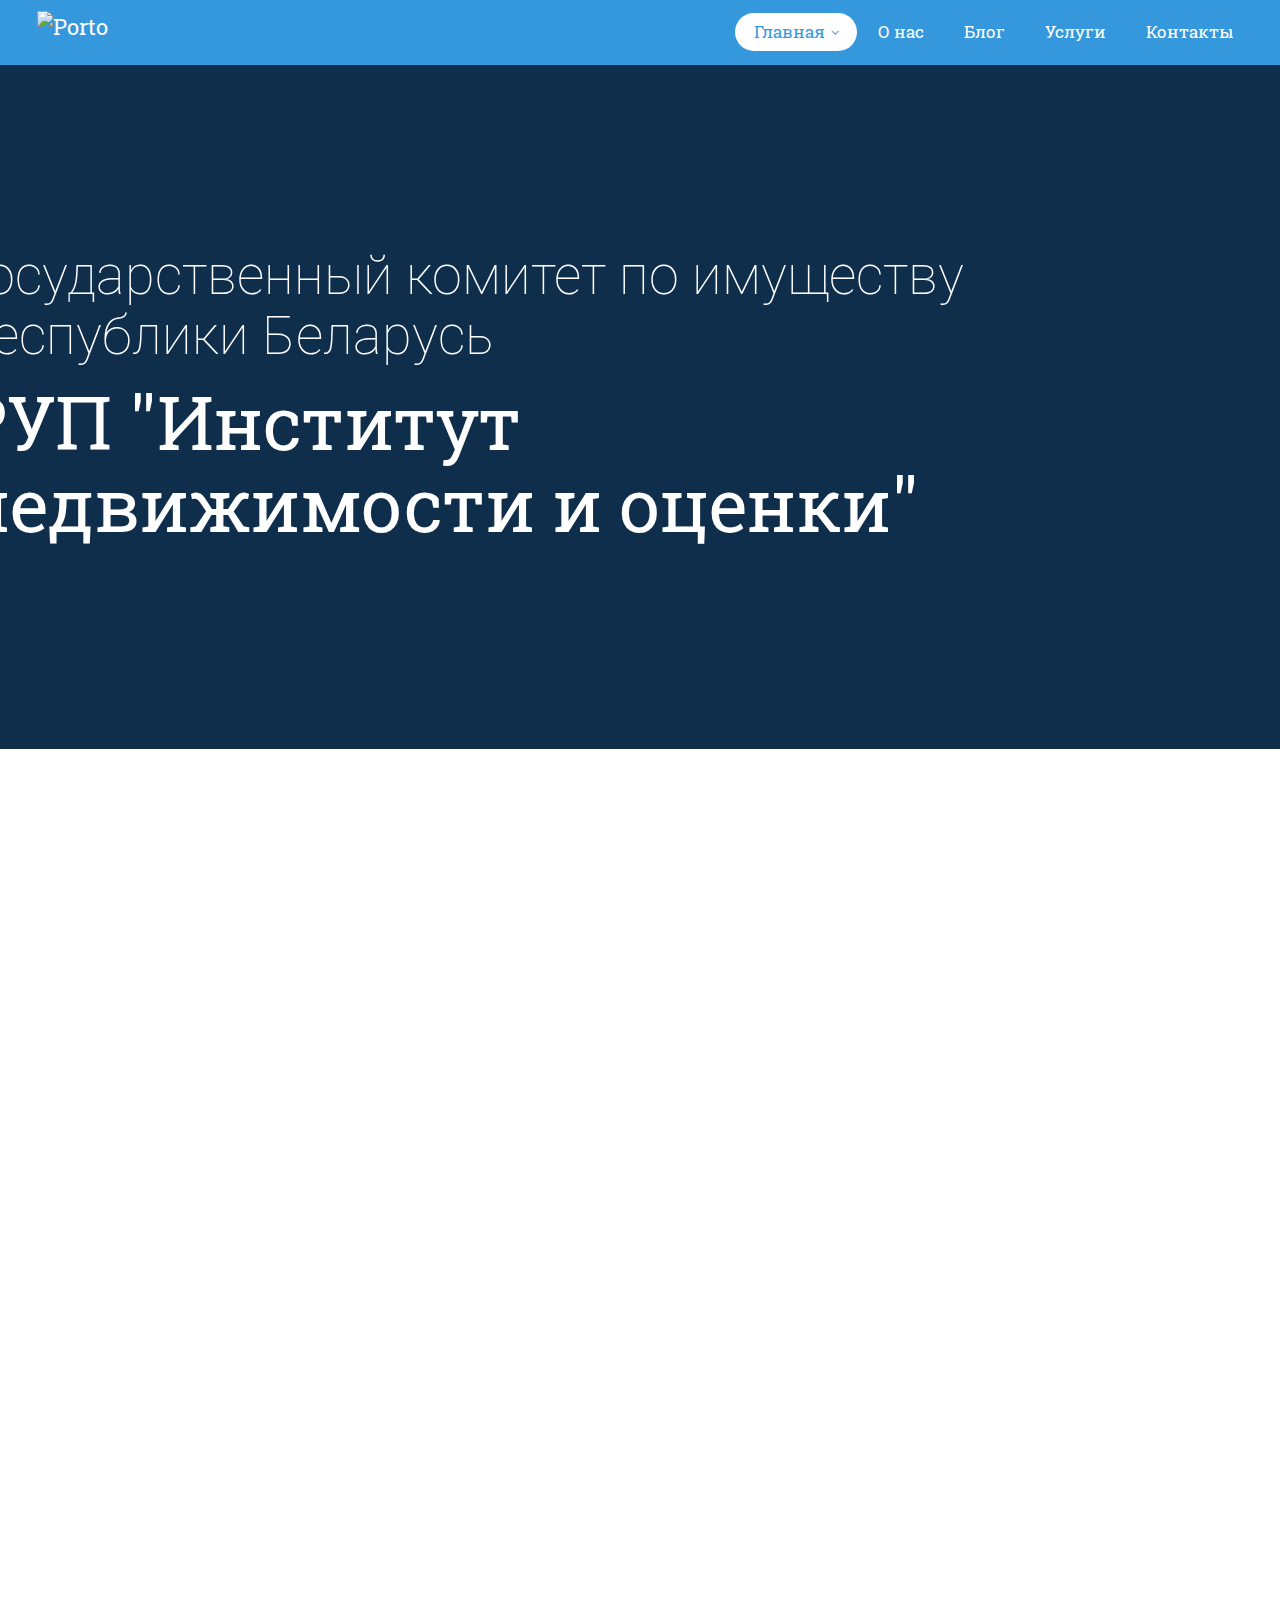
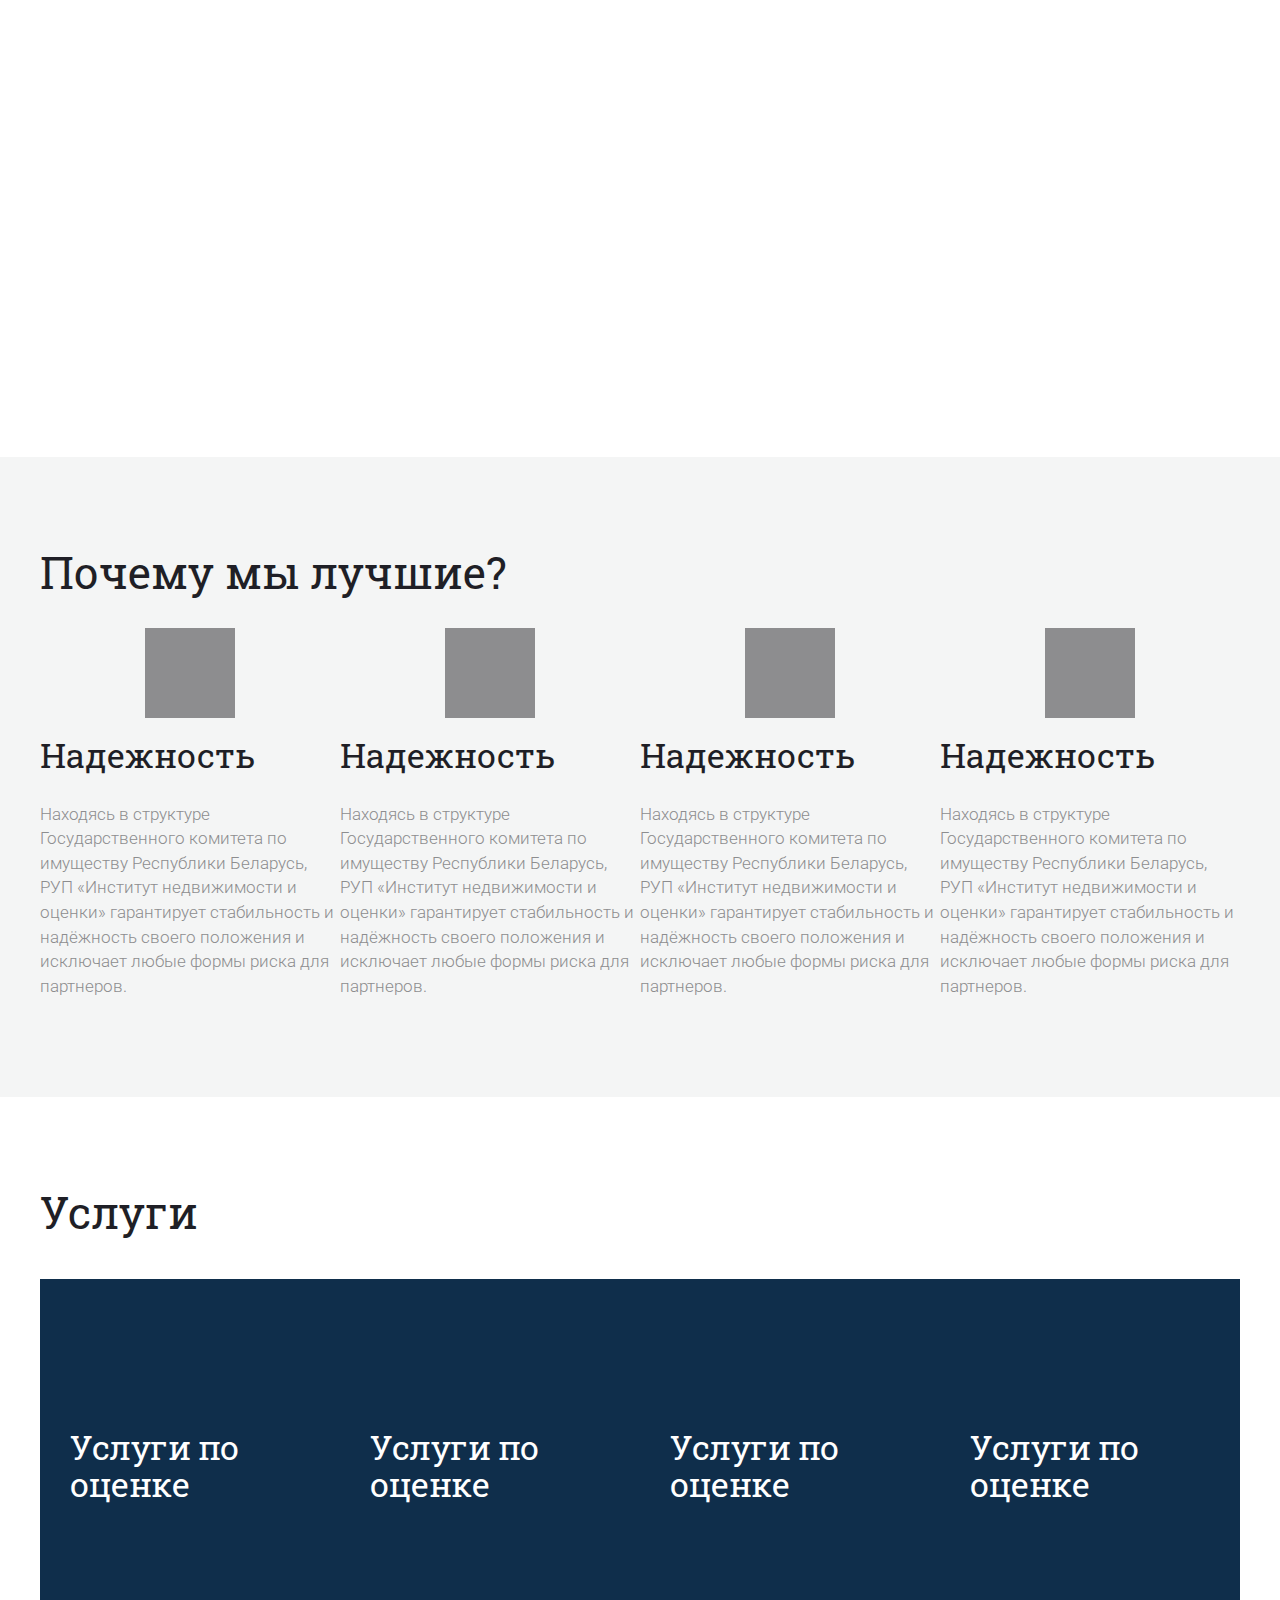
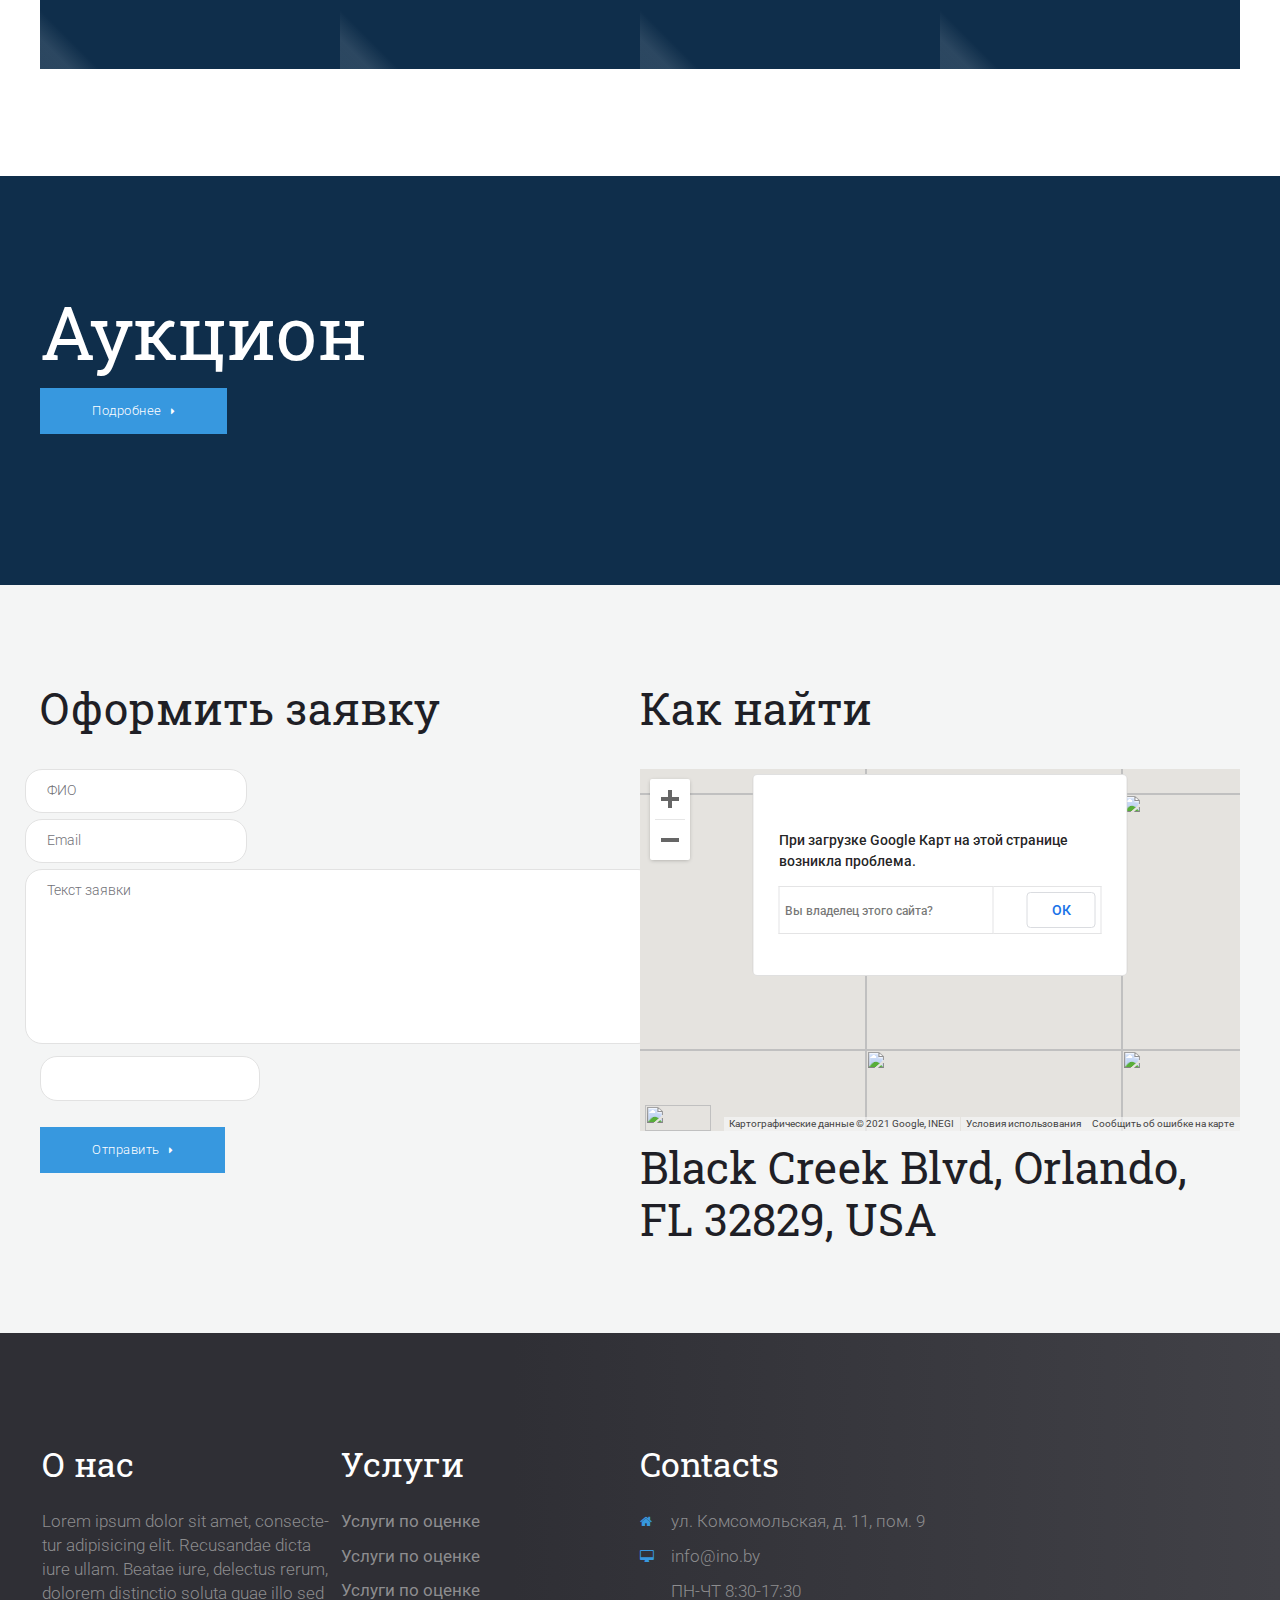
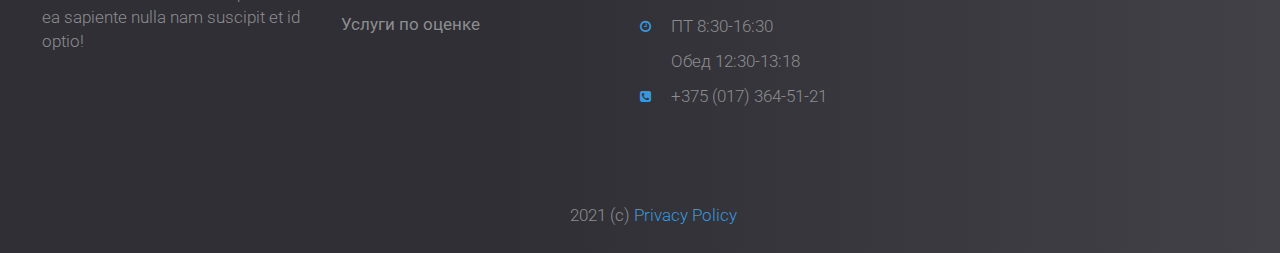
==== commit 848ebe3e: "hot Fix" ====
--- a/index.html
+++ b/index.html
@@ -142,7 +142,7 @@
     <link rel="pingback" href="https://ld-wp.template-help.com/wordpress_60123/xmlrpc.php">
 
     <meta name="viewport" content="width=device-width, initial-scale=1">
-    <title>Porto</title>
+    <title>New Ino</title>
     <link rel="alternate" type="application/rss+xml" title="Porto » Feed"
         href="https://ld-wp.template-help.com/wordpress_60123/feed/">
     <link rel="alternate" type="application/rss+xml" title="Porto » Comments Feed"
@@ -3040,25 +3040,25 @@
                         <div class="social-list social-list--footer social-list--icon">
                             <ul id="social-list-2" class="social-list__items inline-list">
                                 <li class="menu-item menu-item-type-custom menu-item-object-custom menu-item-46"><a
-                                        href="https://twitter.com/TemplateMonster"><span
+                                        href=""><span
                                             class="screen-reader-text">Twitter</span></a></li>
                                 <li class="menu-item menu-item-type-custom menu-item-object-custom menu-item-45"><a
-                                        href="https://www.facebook.com/TemplateMonster/"><span
+                                        href=""><span
                                             class="screen-reader-text">Facebook</span></a></li>
                                 <li class="menu-item menu-item-type-custom menu-item-object-custom menu-item-47"><a
-                                        href="https://www.pinterest.com/templatemonster/"><span
+                                        href=""><span
                                             class="screen-reader-text">Pinterest</span></a></li>
                                 <li class="menu-item menu-item-type-custom menu-item-object-custom menu-item-48"><a
-                                        href="https://www.instagram.com/template_monster/"><span
+                                        href=""><span
                                             class="screen-reader-text">Instagram</span></a></li>
                                 <li class="menu-item menu-item-type-custom menu-item-object-custom menu-item-49"><a
-                                        href="https://www.youtube.com/user/TemplateMonsterCo"><span
+                                        href=""><span
                                             class="screen-reader-text">Youtube</span></a></li>
                             </ul>
                         </div>
                         <div class="footer-copyright">
-                            <p></p>2021 (с) <span class="sitename">Porto</span> <a
-                                href="https://ld-wp.template-help.com/wordpress_60123/privacy-policy/">Privacy
+                            <p></p>2021 (с) <span class="sitename"></span> <a
+                                href="">Privacy
                                 Policy</a>
                         </div>
                         <div class="site-info__mid-box">
@@ -3470,4 +3470,4 @@
 
 </body>
 
-</html>+</html>
